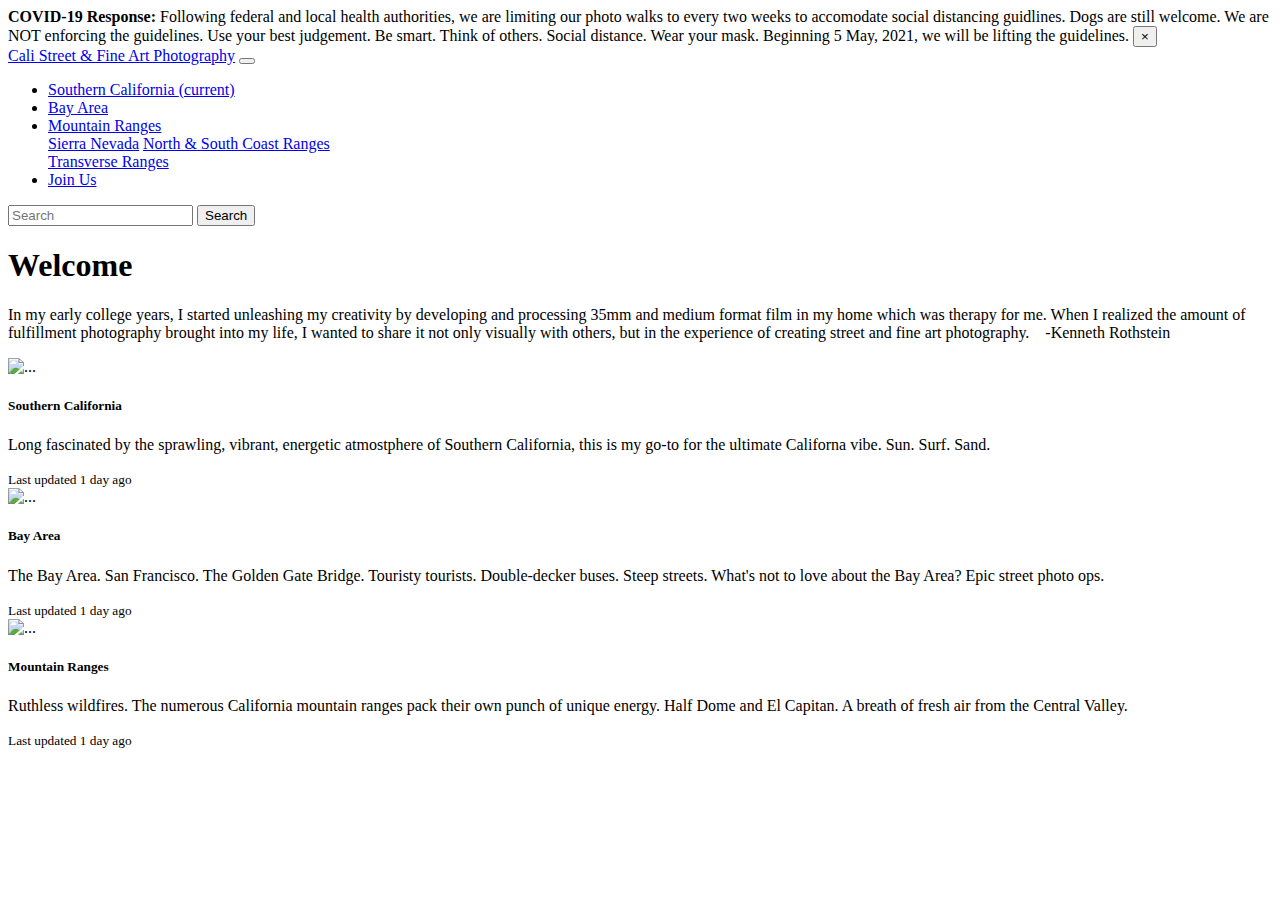
==== Rothstein_Kenneth_AJAX_Portfolio_Project.html @ 1e13109d "Beginning" ====
<!DOCTYPE html>
<html lang="en">
  <head>
    <meta charset="UTF-8" />
    <meta http-equiv="X-UA-Compatible" content="IE=edge" />
    <meta name="viewport" content="width=device-width, initial-scale=1.0" />
    <title>Cali Street & Fine Art Photography</title>
    <link
      rel="stylesheet"
      href="https://cdn.jsdelivr.net/npm/bootstrap@4.6.0/dist/css/bootstrap.min.css"
      integrity="sha384-B0vP5xmATw1+K9KRQjQERJvTumQW0nPEzvF6L/Z6nronJ3oUOFUFpCjEUQouq2+l"
      crossorigin="anonymous"
    />
    <link
      rel="stylesheet"
      type="text/css"
      href="Rothstein_Kenneth_AJAX_Portfolio_Project.css"
    />
  </head>
  <body>
    <div class="alert alert-danger alert-dismissible fade show" role="alert">
      <strong>COVID-19 Response:</strong> Following federal and local health
      authorities, we are limiting our photo walks to every two weeks to
      accomodate social distancing guidlines. Dogs are still welcome. We are NOT
      enforcing the guidelines. Use your best judgement. Be smart. Think of
      others. Social distance. Wear your mask. Beginning 5 May, 2021, we will be
      lifting the guidelines.
      <button
        type="button"
        class="close"
        data-dismiss="alert"
        aria-label="Close"
      >
        <span aria-hidden="true">&times;</span>
      </button>
    </div>
    <nav class="navbar navbar-expand-lg navbar-dark bg-dark">
      <a class="navbar-brand" href="#">Cali Street & Fine Art Photography</a>
      <button
        class="navbar-toggler"
        type="button"
        data-toggle="collapse"
        data-target="#navbarSupportedContent"
        aria-controls="navbarSupportedContent"
        aria-expanded="false"
        aria-label="Toggle navigation"
      >
        <span class="navbar-toggler-icon"></span>
      </button>
      <div class="collapse navbar-collapse" id="navbarSupportedContent">
        <ul class="navbar-nav mr-auto">
          <li class="nav-item active">
            <a class="nav-link text-light" href="#"
              >Southern California <span class="sr-only">(current)</span></a
            >
          </li>
          <li class="nav-item active">
            <a class="nav-link text-light" href="#">Bay Area</a>
          </li>
          <li class="nav-item active dropdown">
            <a
              class="nav-link text-light dropdown-toggle"
              href="#"
              id="navbarDropdown"
              role="button"
              data-toggle="dropdown"
              aria-haspopup="true"
              aria-expanded="false"
            >
              Mountain Ranges
            </a>
            <div class="dropdown-menu" aria-labelledby="navbarDropdown">
              <a class="dropdown-item text-info" href="#">Sierra Nevada</a>
              <a class="dropdown-item text-info" href="#"
                >North & South Coast Ranges</a
              >
              <div class="dropdown-divider"></div>
              <a class="dropdown-item text-info" href="#">Transverse Ranges</a>
            </div>
          </li>
          <li class="nav-item">
            <a
              class="nav-link text-info active"
              href="#"
              tabindex="-1"
              aria-disabled="true"
              >Join Us</a
            >
          </li>
        </ul>
        <form class="form-inline my-2 my-lg-0">
          <input
            class="form-control mr-sm-2"
            type="search"
            placeholder="Search"
            aria-label="Search"
          />
          <button class="btn btn-outline-info my-2 my-sm-0" type="submit">
            Search
          </button>
        </form>
      </div>
    </nav>
    <div
      class="jumbotron jumbotron-fluid text-white"
      style="
        background: url(Jumbotron_Footer_Image.jpg) no-repeat center center
          fixed;
        -webkit-background-size: cover;
        -moz-background-size: cover;
        -o-background-size: cover;
        background-size: cover;
      "
    >
      <div class="container">
        <h1 class="display-4">Welcome</h1>
        <p class="text-center">
          In my early college years, I started unleashing my creativity by
          developing and processing 35mm and medium format film in my home which
          was therapy for me. When I realized the amount of fulfillment
          photography brought into my life, I wanted to share it not only
          visually with others, but in the experience of creating street and
          fine art photography.&emsp;-Kenneth Rothstein
        </p>
      </div>
    </div>
    <div class="card-deck">
      <div class="card">
        <img src="Carousel_1.jpg" class="card-img-top" alt="..." />
        <div class="card-body">
          <h5 class="card-title">Southern California</h5>
          <p class="card-text">
            Long fascinated by the sprawling, vibrant, energetic atmostphere of
            Southern California, this is my go-to for the ultimate Californa
            vibe. Sun. Surf. Sand.
          </p>
        </div>
        <div class="card-footer">
          <small class="text-muted">Last updated 1 day ago</small>
        </div>
      </div>
      <div class="card">
        <img src="Carousel_2.jpg" class="card-img-top" alt="..." />
        <div class="card-body">
          <h5 class="card-title">Bay Area</h5>
          <p class="card-text">
            The Bay Area. San Francisco. The Golden Gate Bridge. Touristy
            tourists. Double-decker buses. Steep streets. What's not to love
            about the Bay Area? Epic street photo ops.
          </p>
        </div>
        <div class="card-footer">
          <small class="text-muted">Last updated 1 day ago</small>
        </div>
      </div>
      <div class="card">
        <img src="Carousel_3.jpg" class="card-img-top" alt="..." />
        <div class="card-body">
          <h5 class="card-title">Mountain Ranges</h5>
          <p class="card-text">
            Ruthless wildfires. The numerous California mountain ranges pack
            their own punch of unique energy. Half Dome and El Capitan. A breath
            of fresh air from the Central Valley.
          </p>
        </div>
        <div class="card-footer">
          <small class="text-muted">Last updated 1 day ago</small>
        </div>
      </div>
    </div>
  </body>
</html>
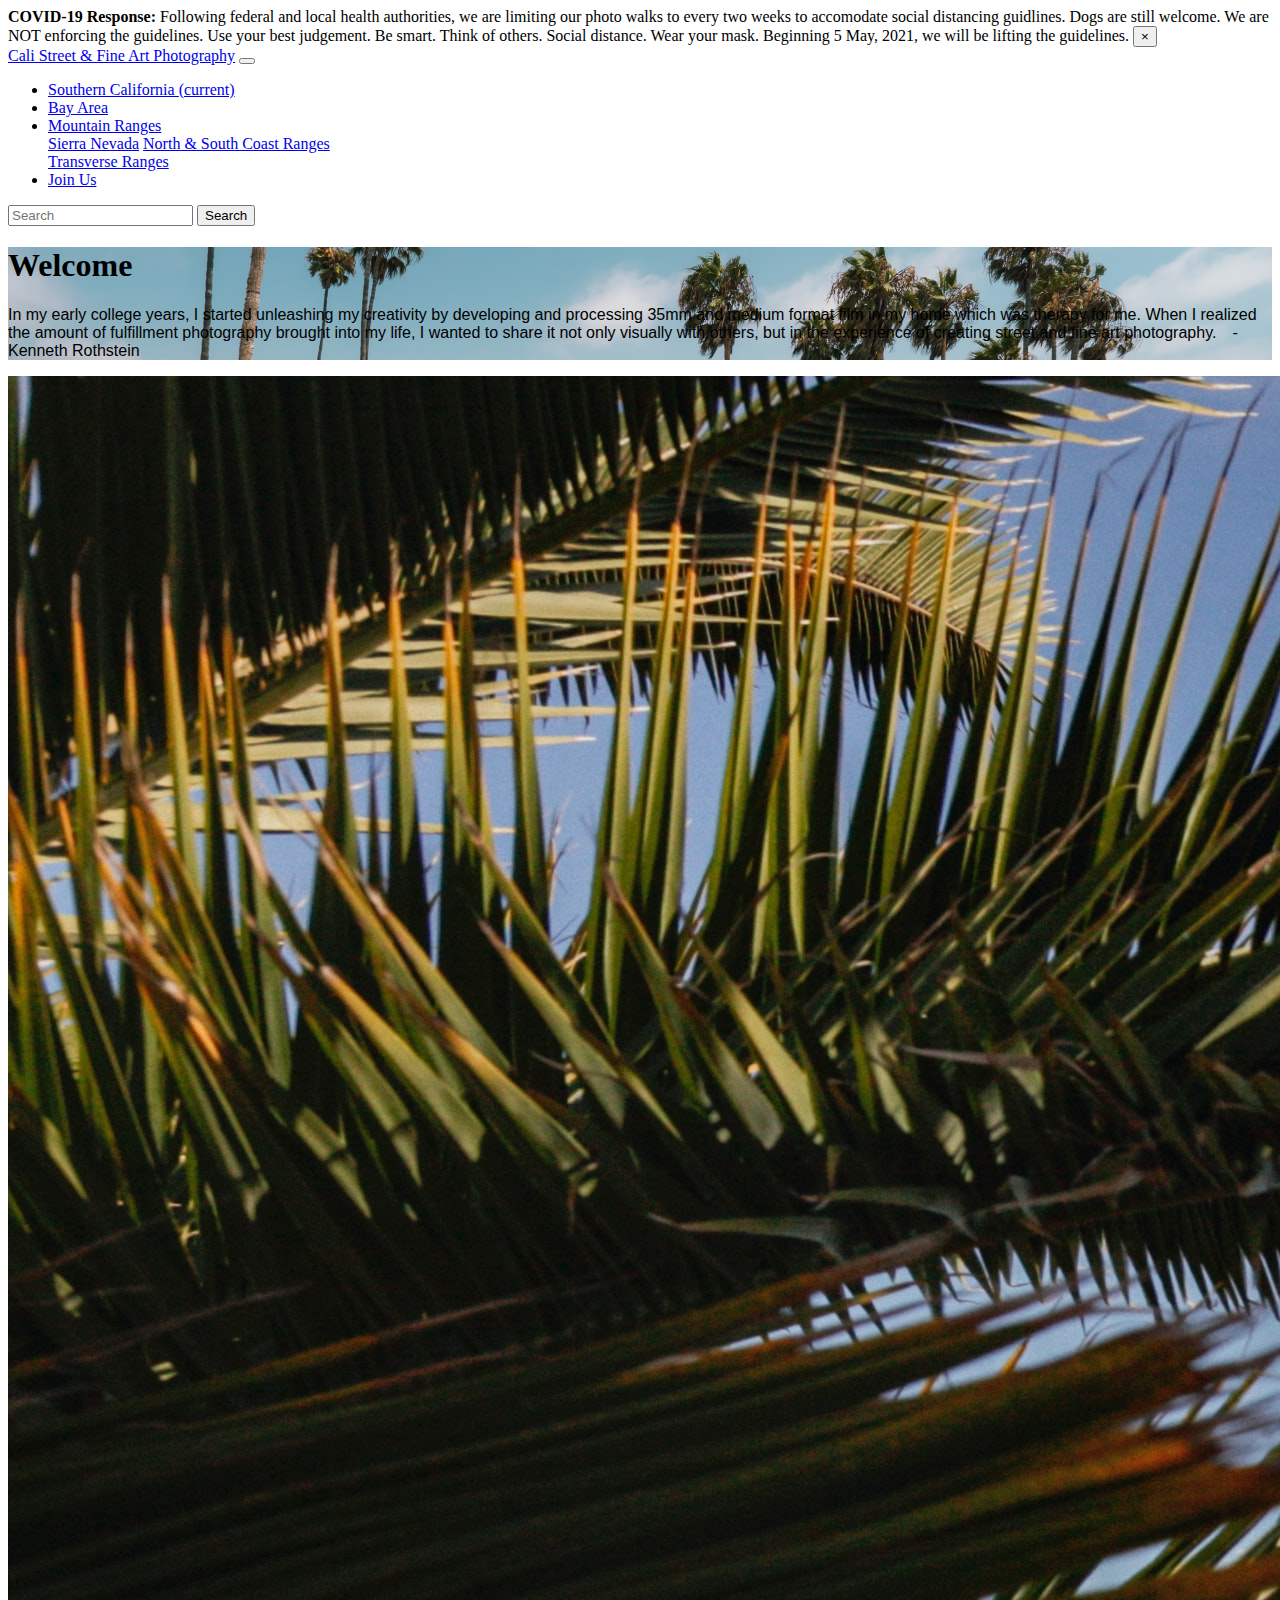
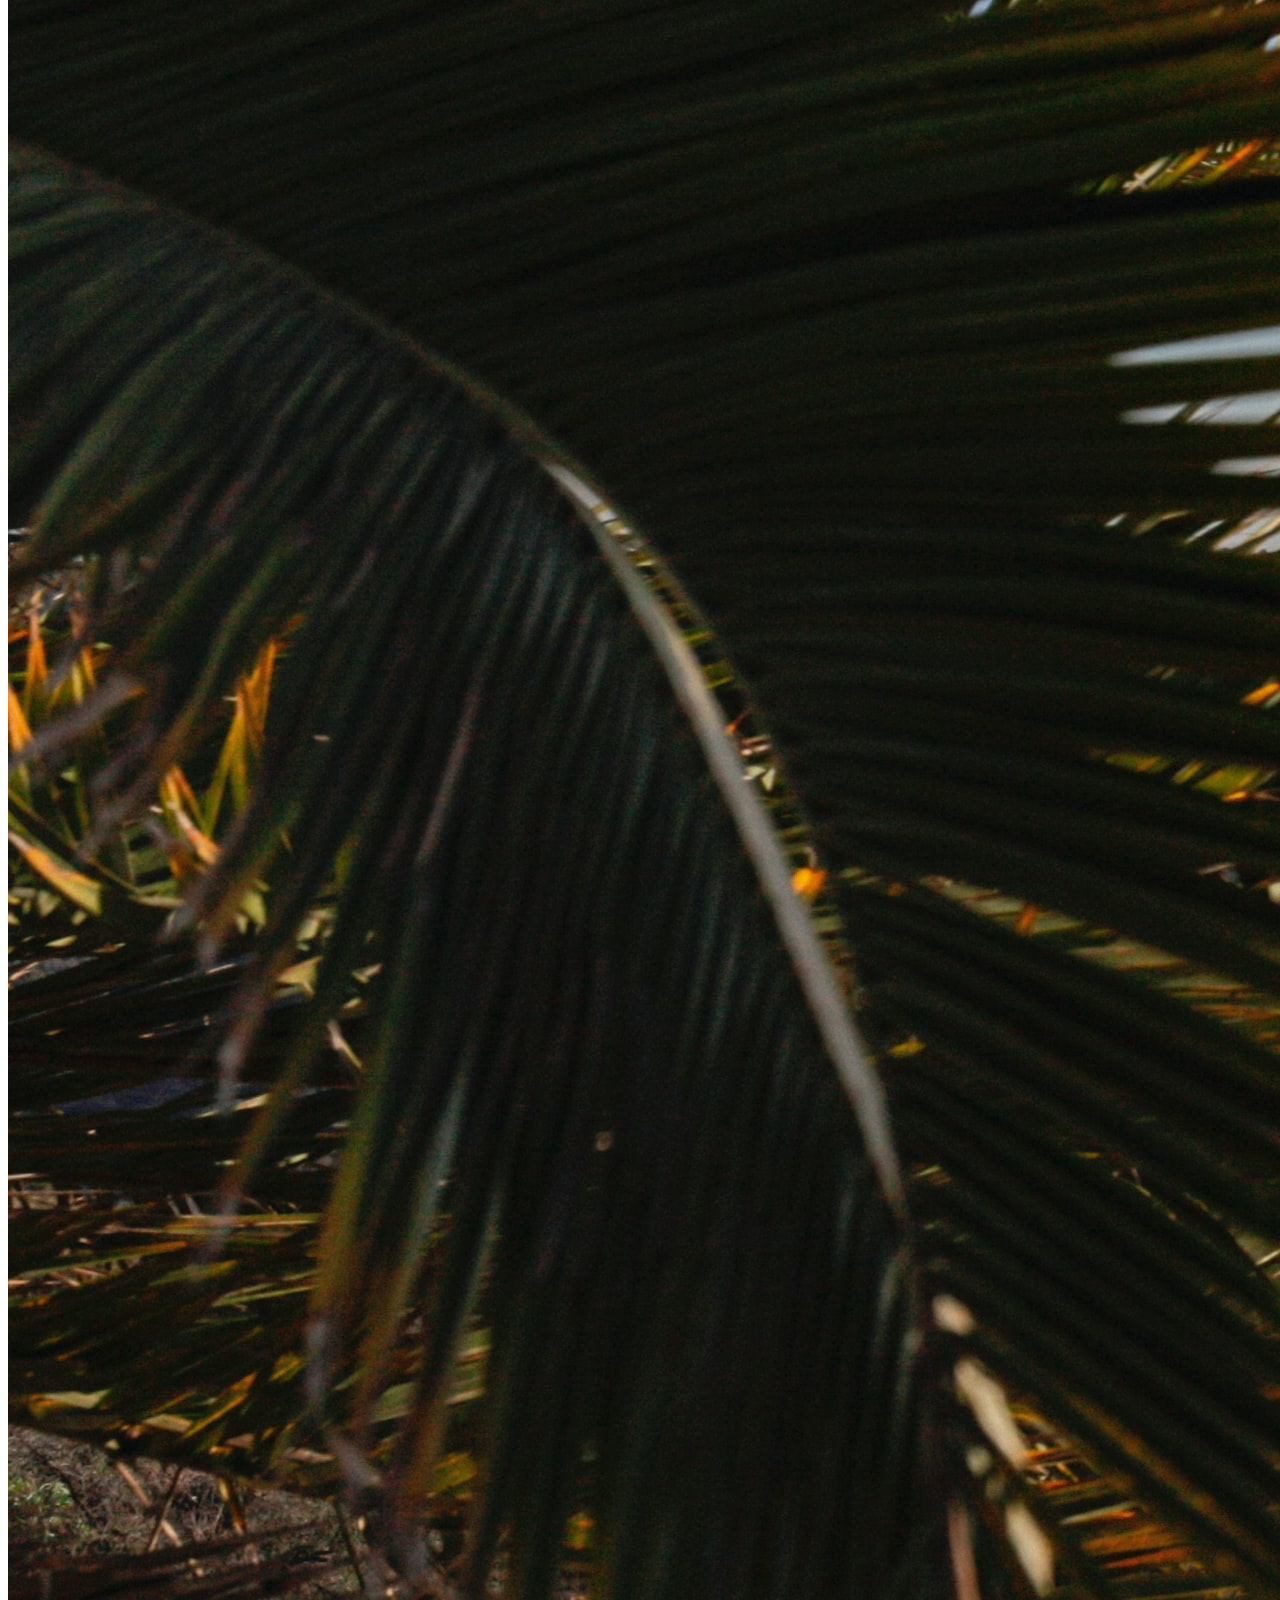
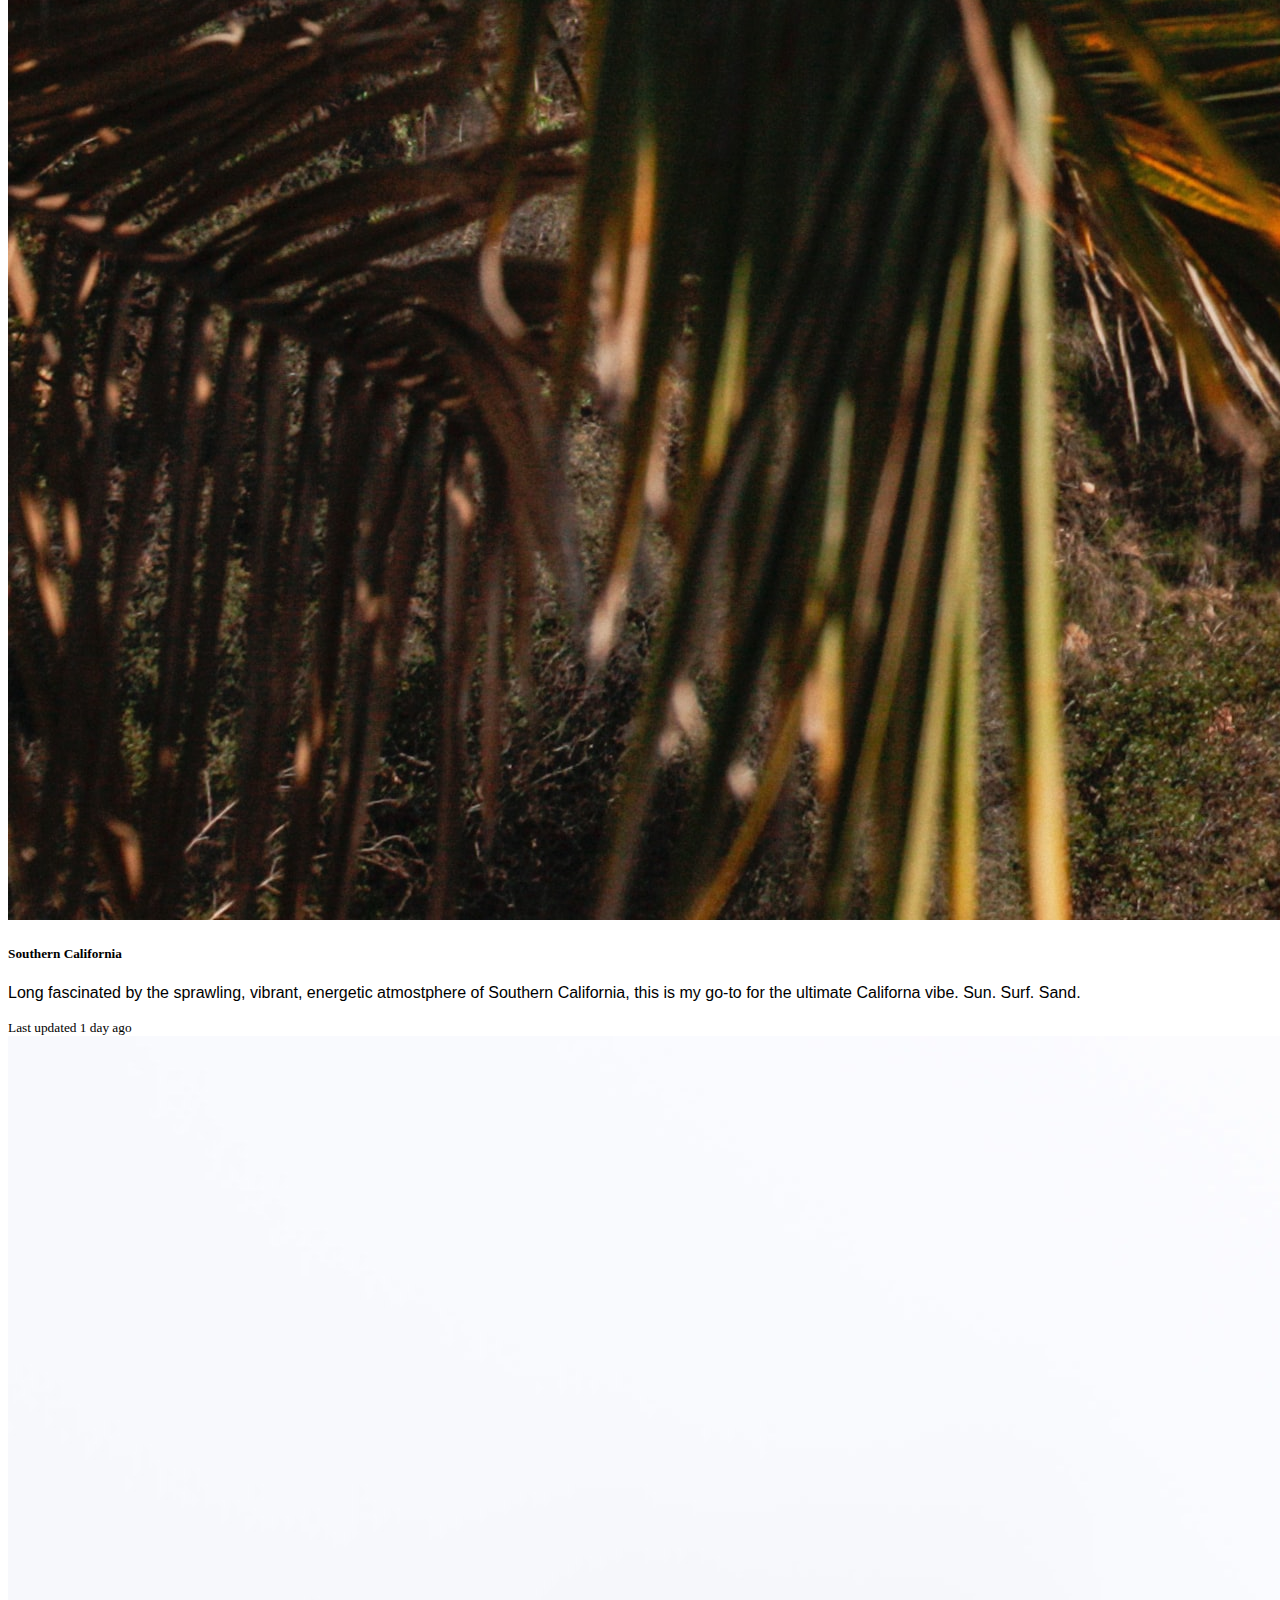
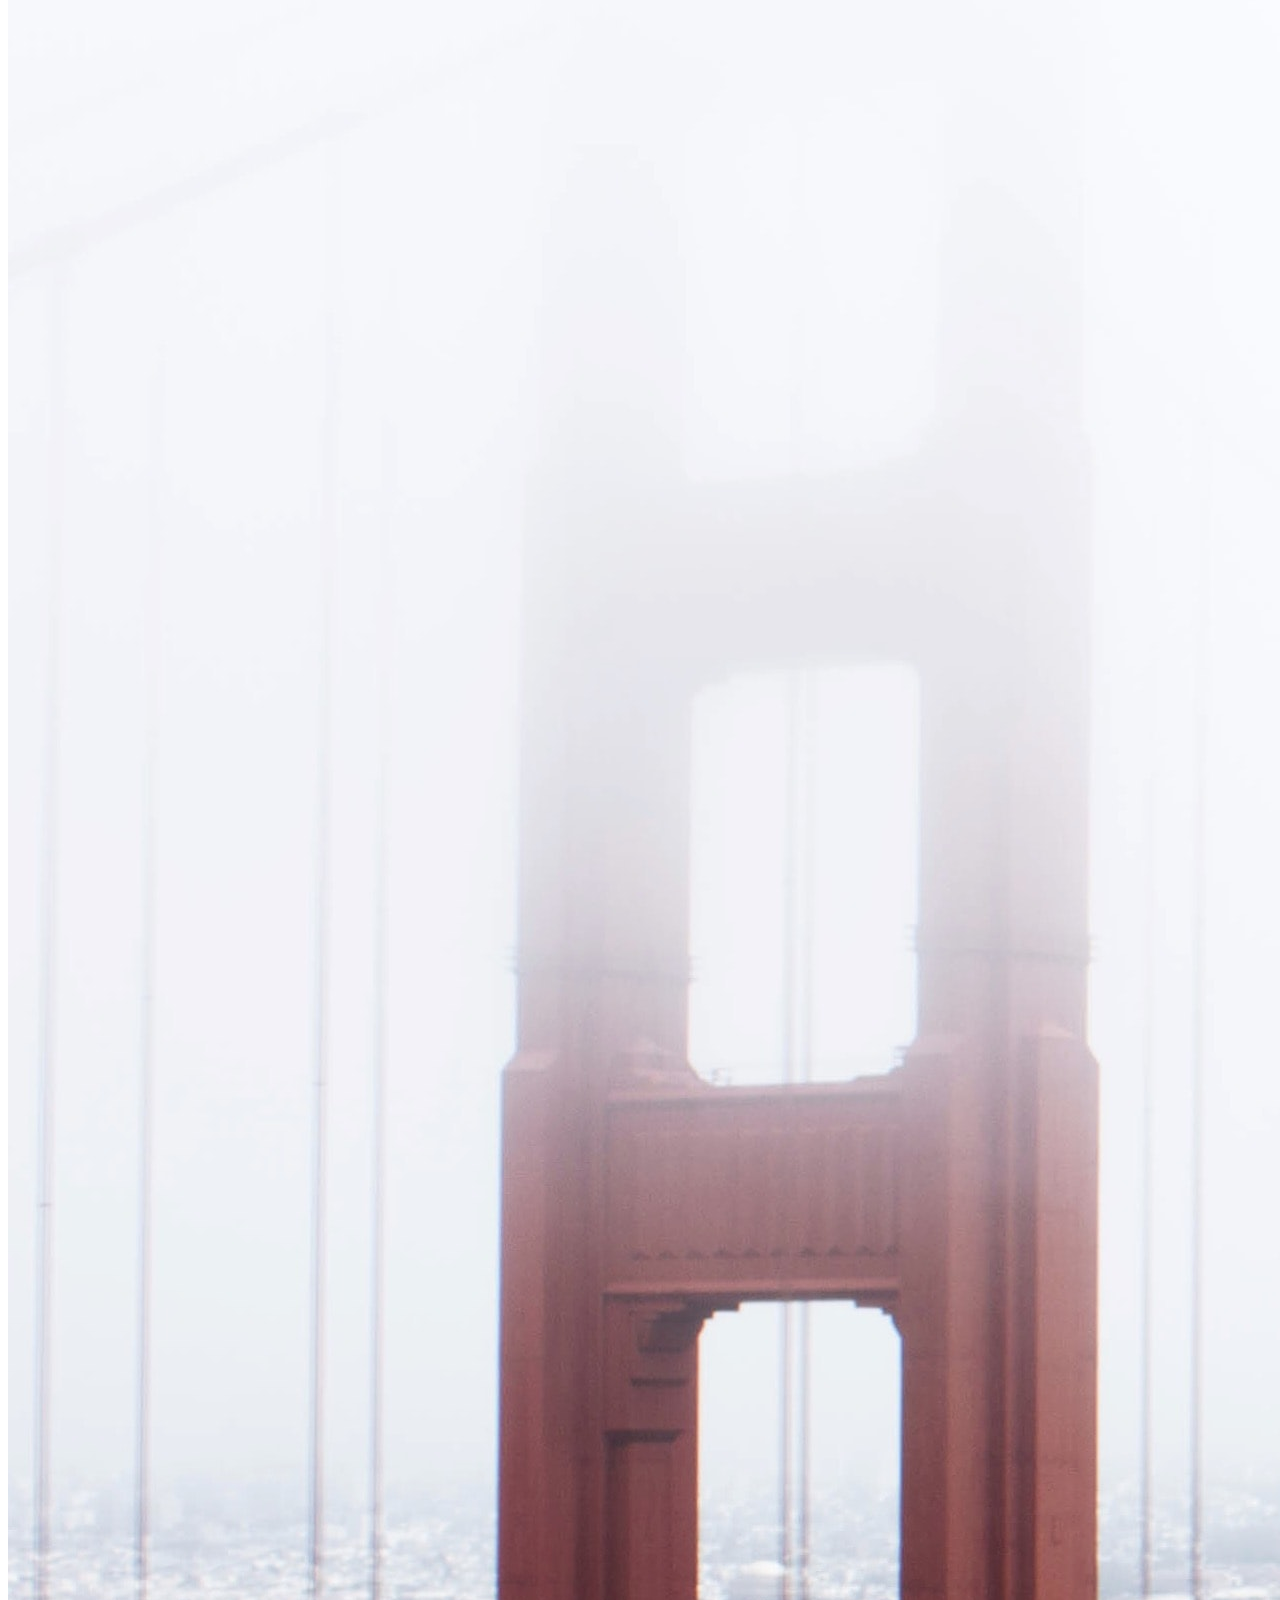
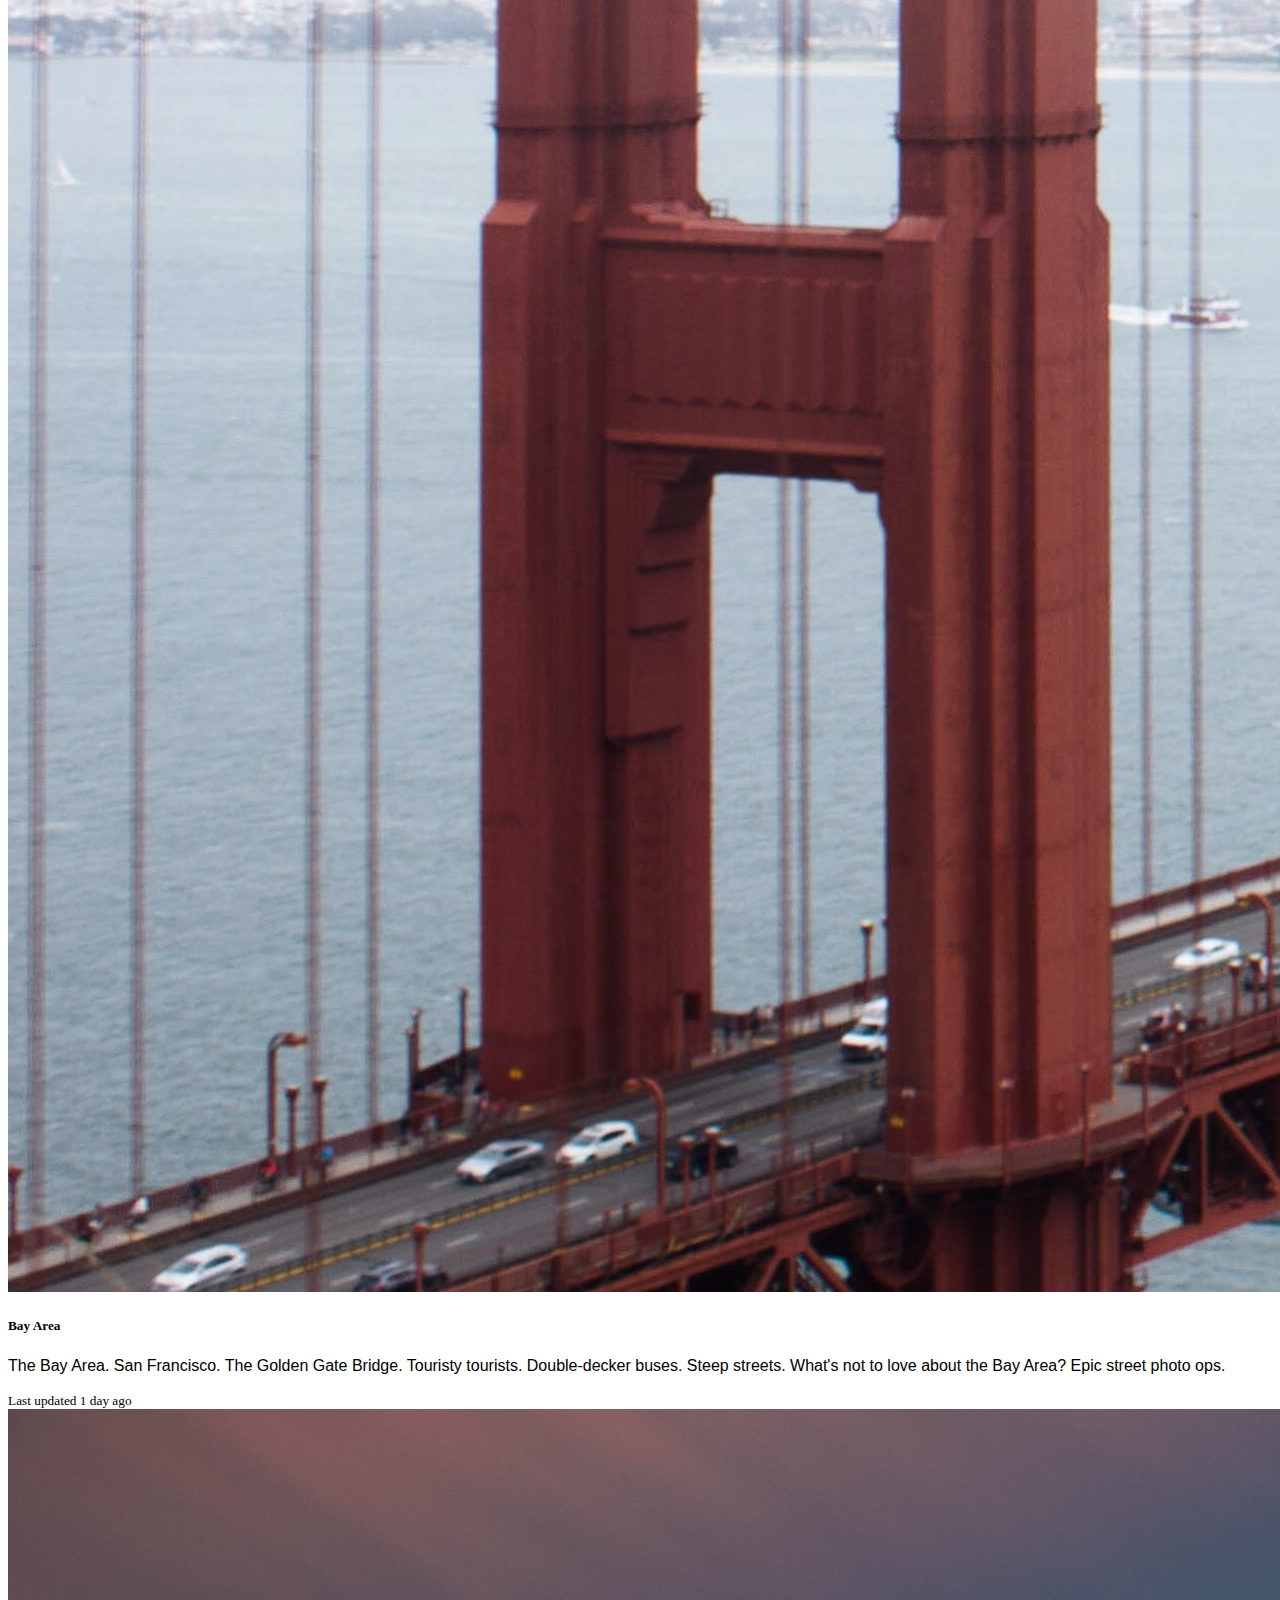
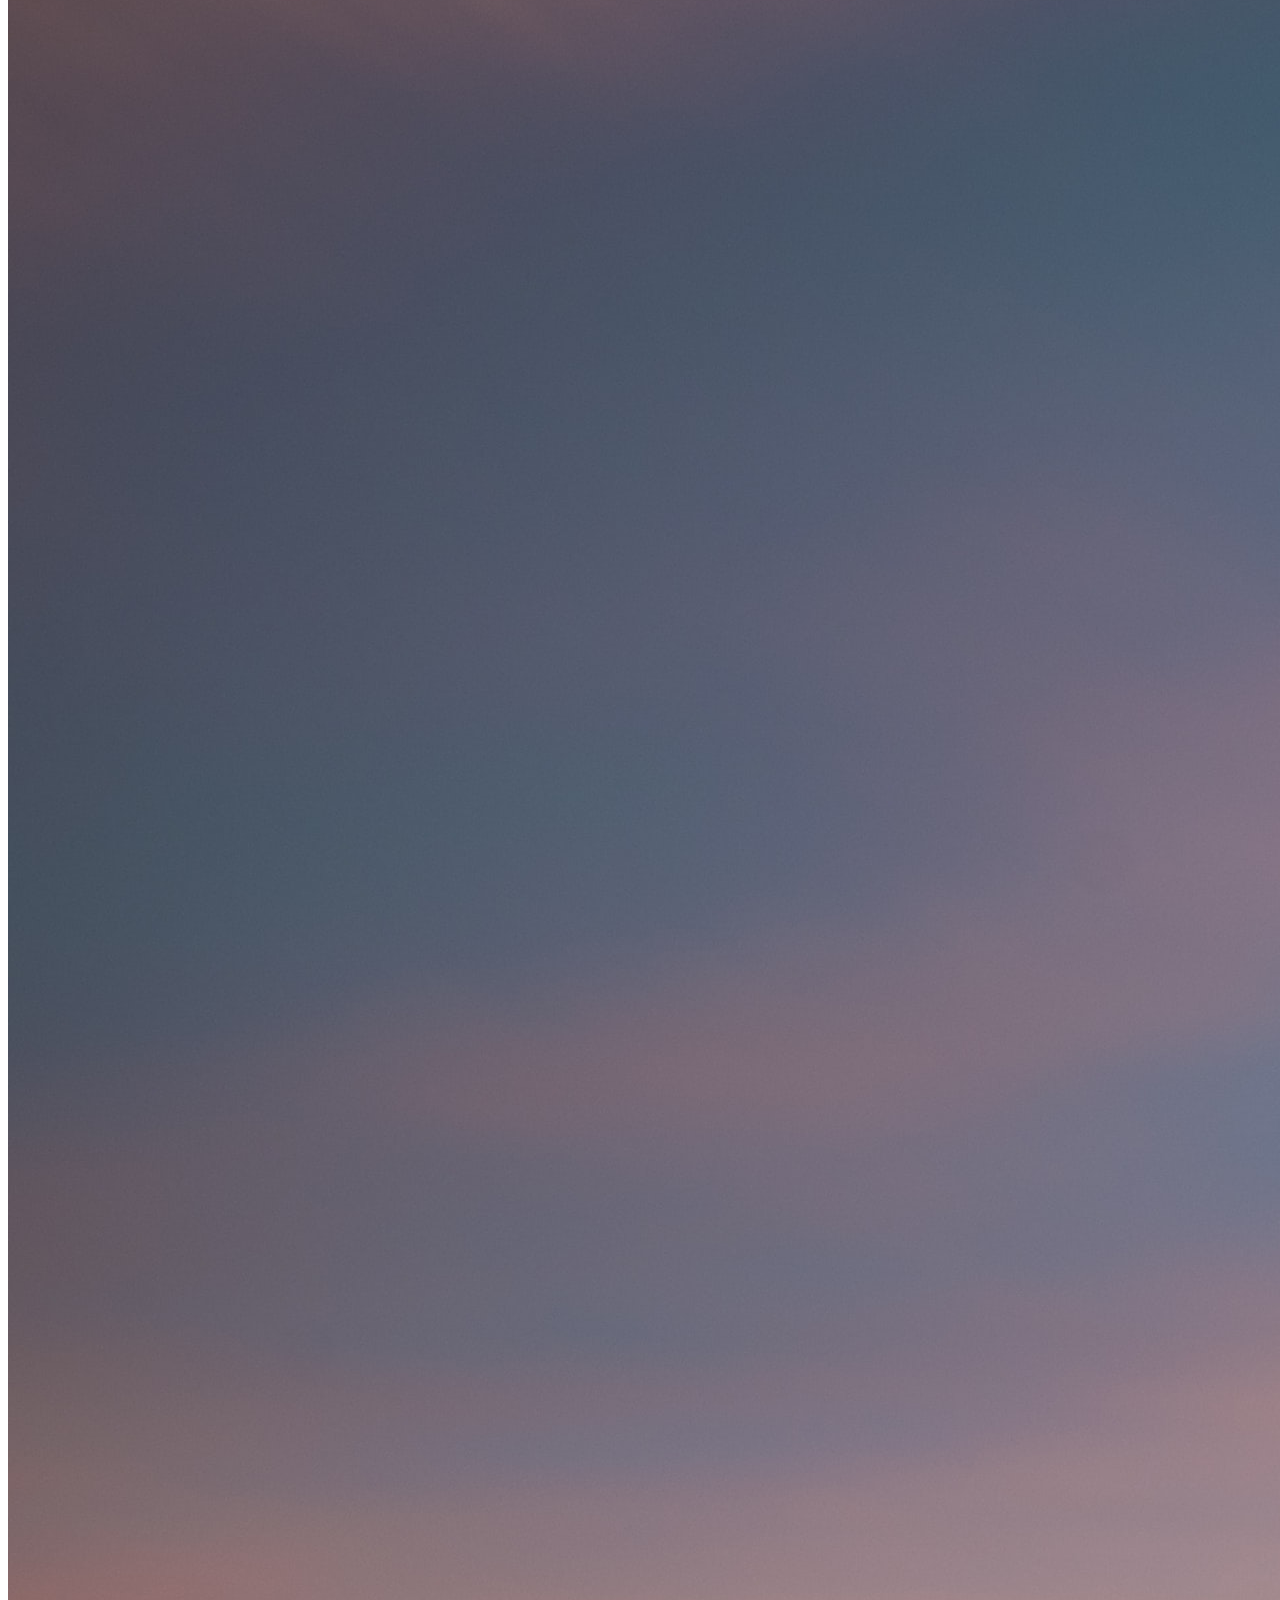
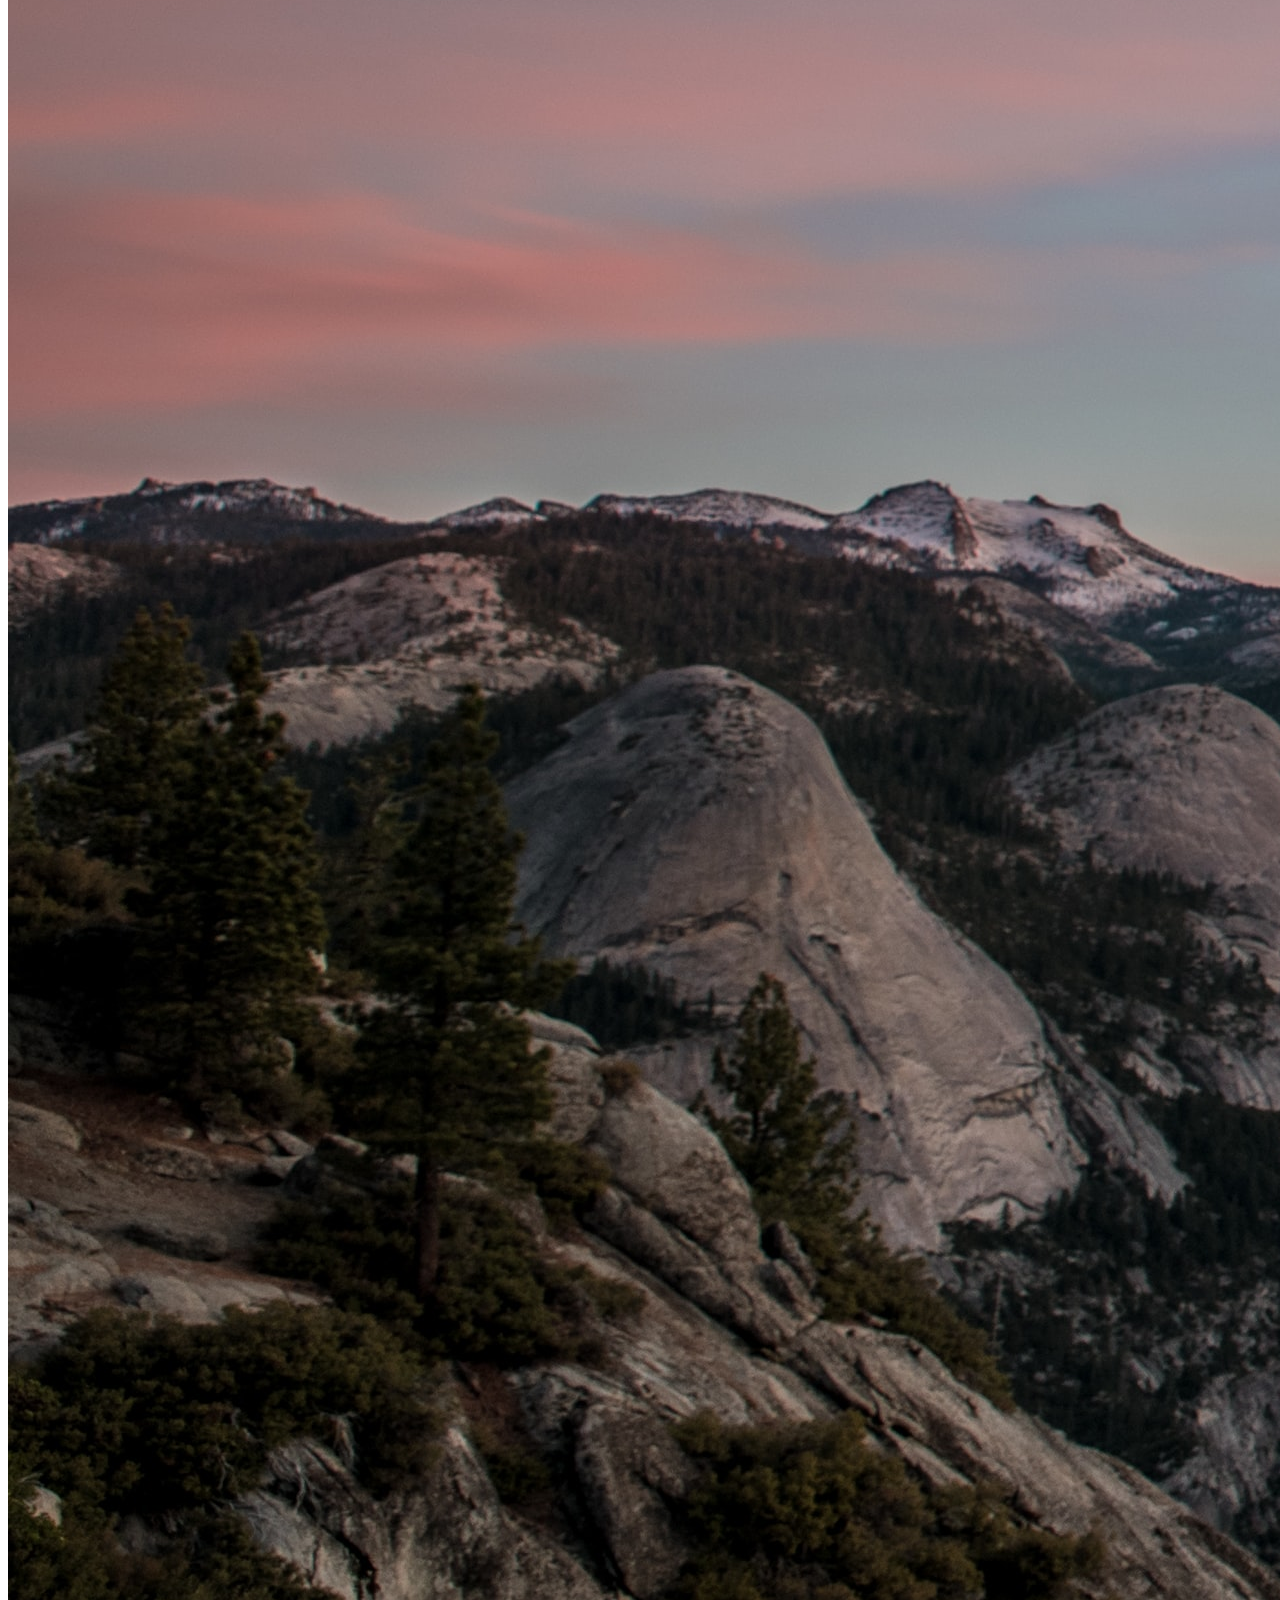
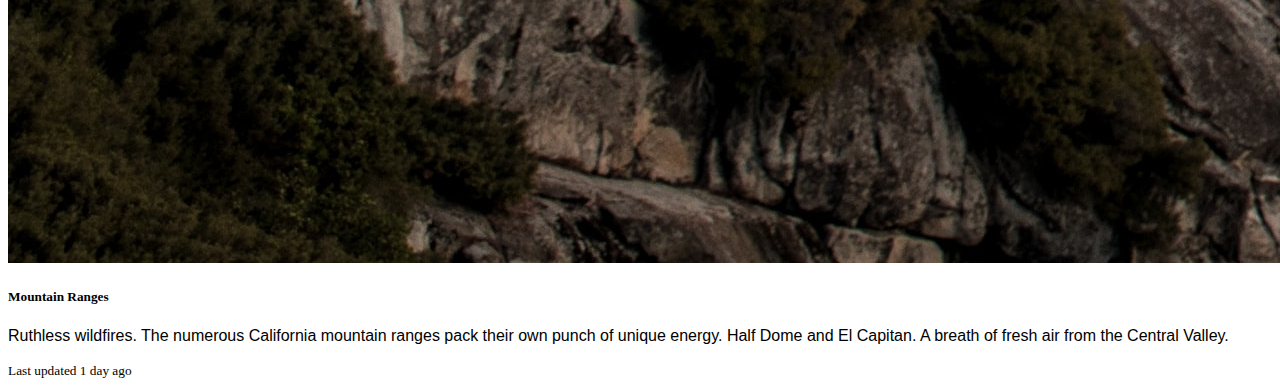
==== commit 91c80b22: "Added id tag in SoCal Card for JS weather API" ====
--- a/Rothstein_Kenneth_AJAX_Portfolio_Project.html
+++ b/Rothstein_Kenneth_AJAX_Portfolio_Project.html
@@ -134,6 +134,10 @@
             Southern California, this is my go-to for the ultimate Californa
             vibe. Sun. Surf. Sand.
           </p>
+          <p id="LAstuff"></p>
+          <!-- insert weather api here  -->
+          <script src="https://ajax.googleapis.com/ajax/libs/jquery/3.6.0/jquery.min.js"></script>
+          <script src="Rothstein_Kenneth_AJAX_Portfolio_Project.js"></script>
         </div>
         <div class="card-footer">
           <small class="text-muted">Last updated 1 day ago</small>
@@ -148,6 +152,7 @@
             tourists. Double-decker buses. Steep streets. What's not to love
             about the Bay Area? Epic street photo ops.
           </p>
+          <!-- insert weather api here  -->
         </div>
         <div class="card-footer">
           <small class="text-muted">Last updated 1 day ago</small>
@@ -162,6 +167,7 @@
             their own punch of unique energy. Half Dome and El Capitan. A breath
             of fresh air from the Central Valley.
           </p>
+          <!-- insert weather api here -->
         </div>
         <div class="card-footer">
           <small class="text-muted">Last updated 1 day ago</small>
--- a/Rothstein_Kenneth_AJAX_Portfolio_Project.css
+++ b/Rothstein_Kenneth_AJAX_Portfolio_Project.css
@@ -0,0 +1,3 @@
+p {
+  font-family: "roboto regular", arial, verdana, sans-serif;
+}
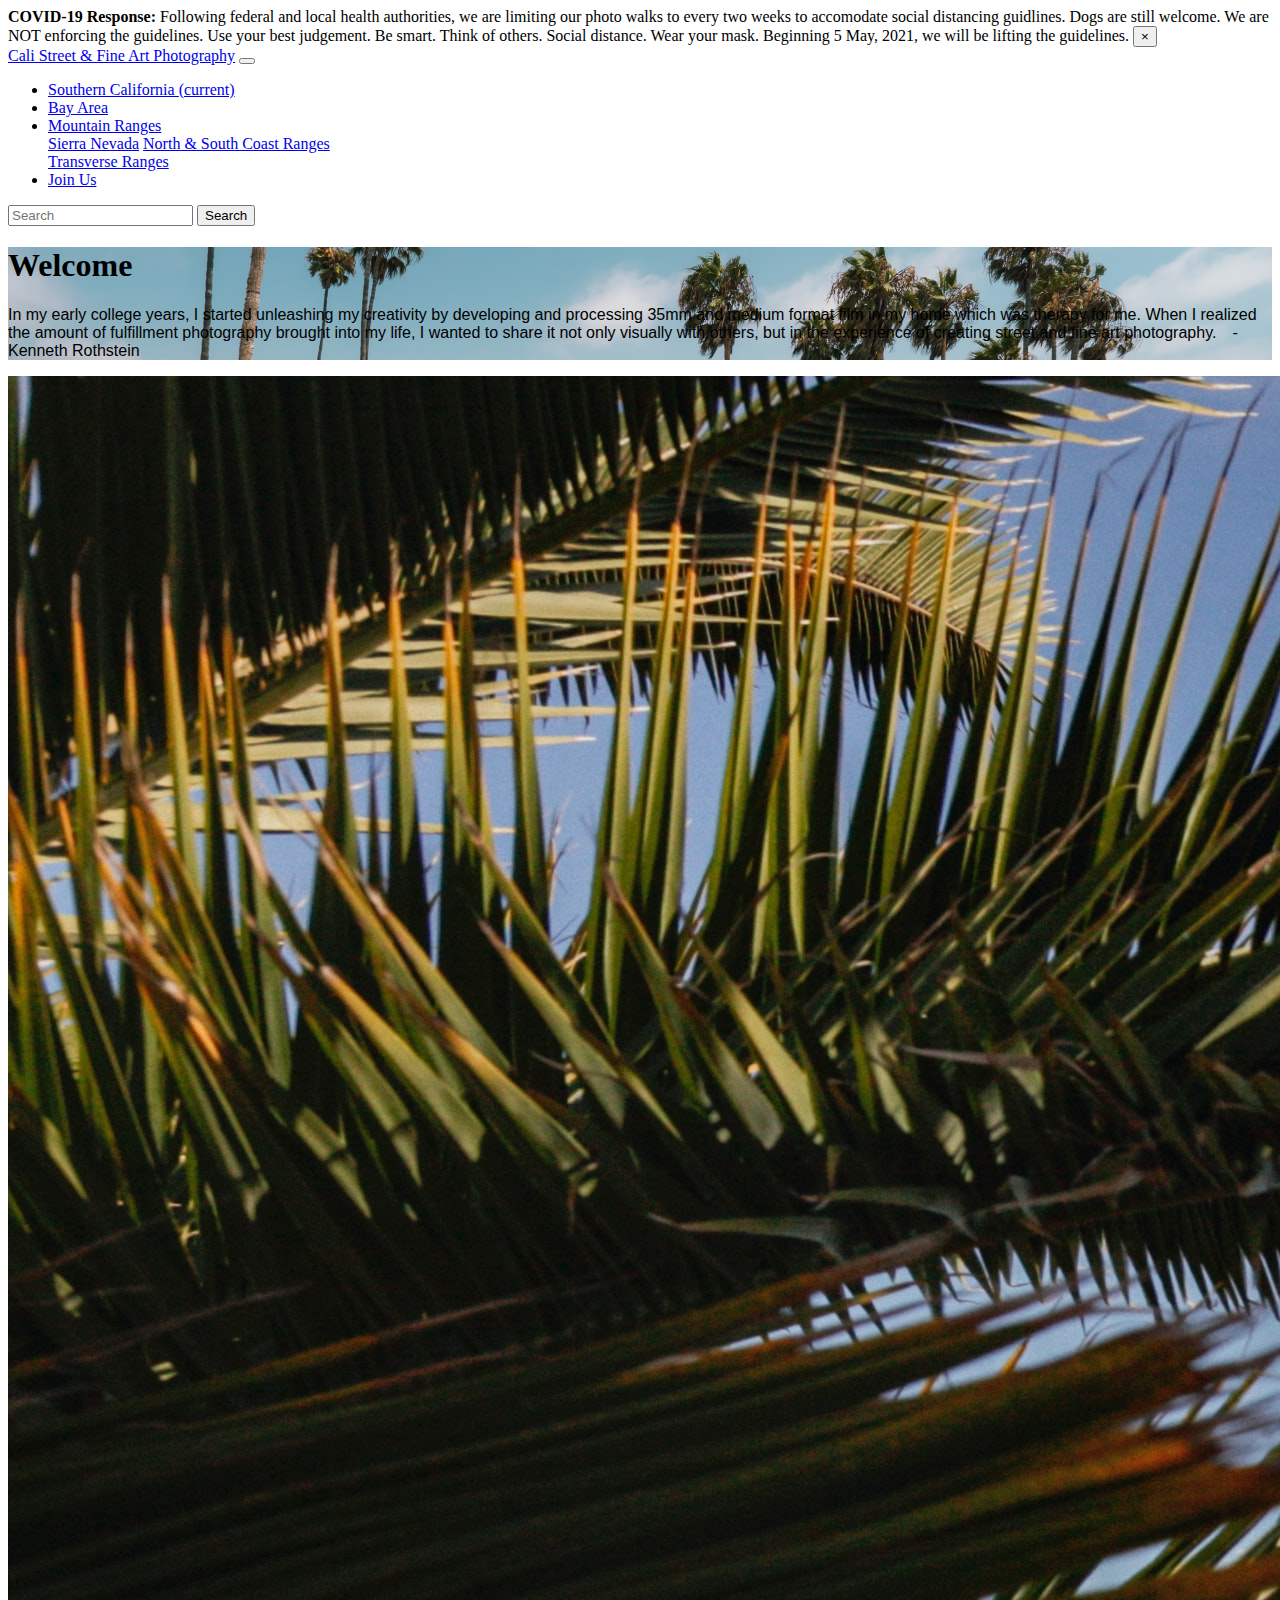
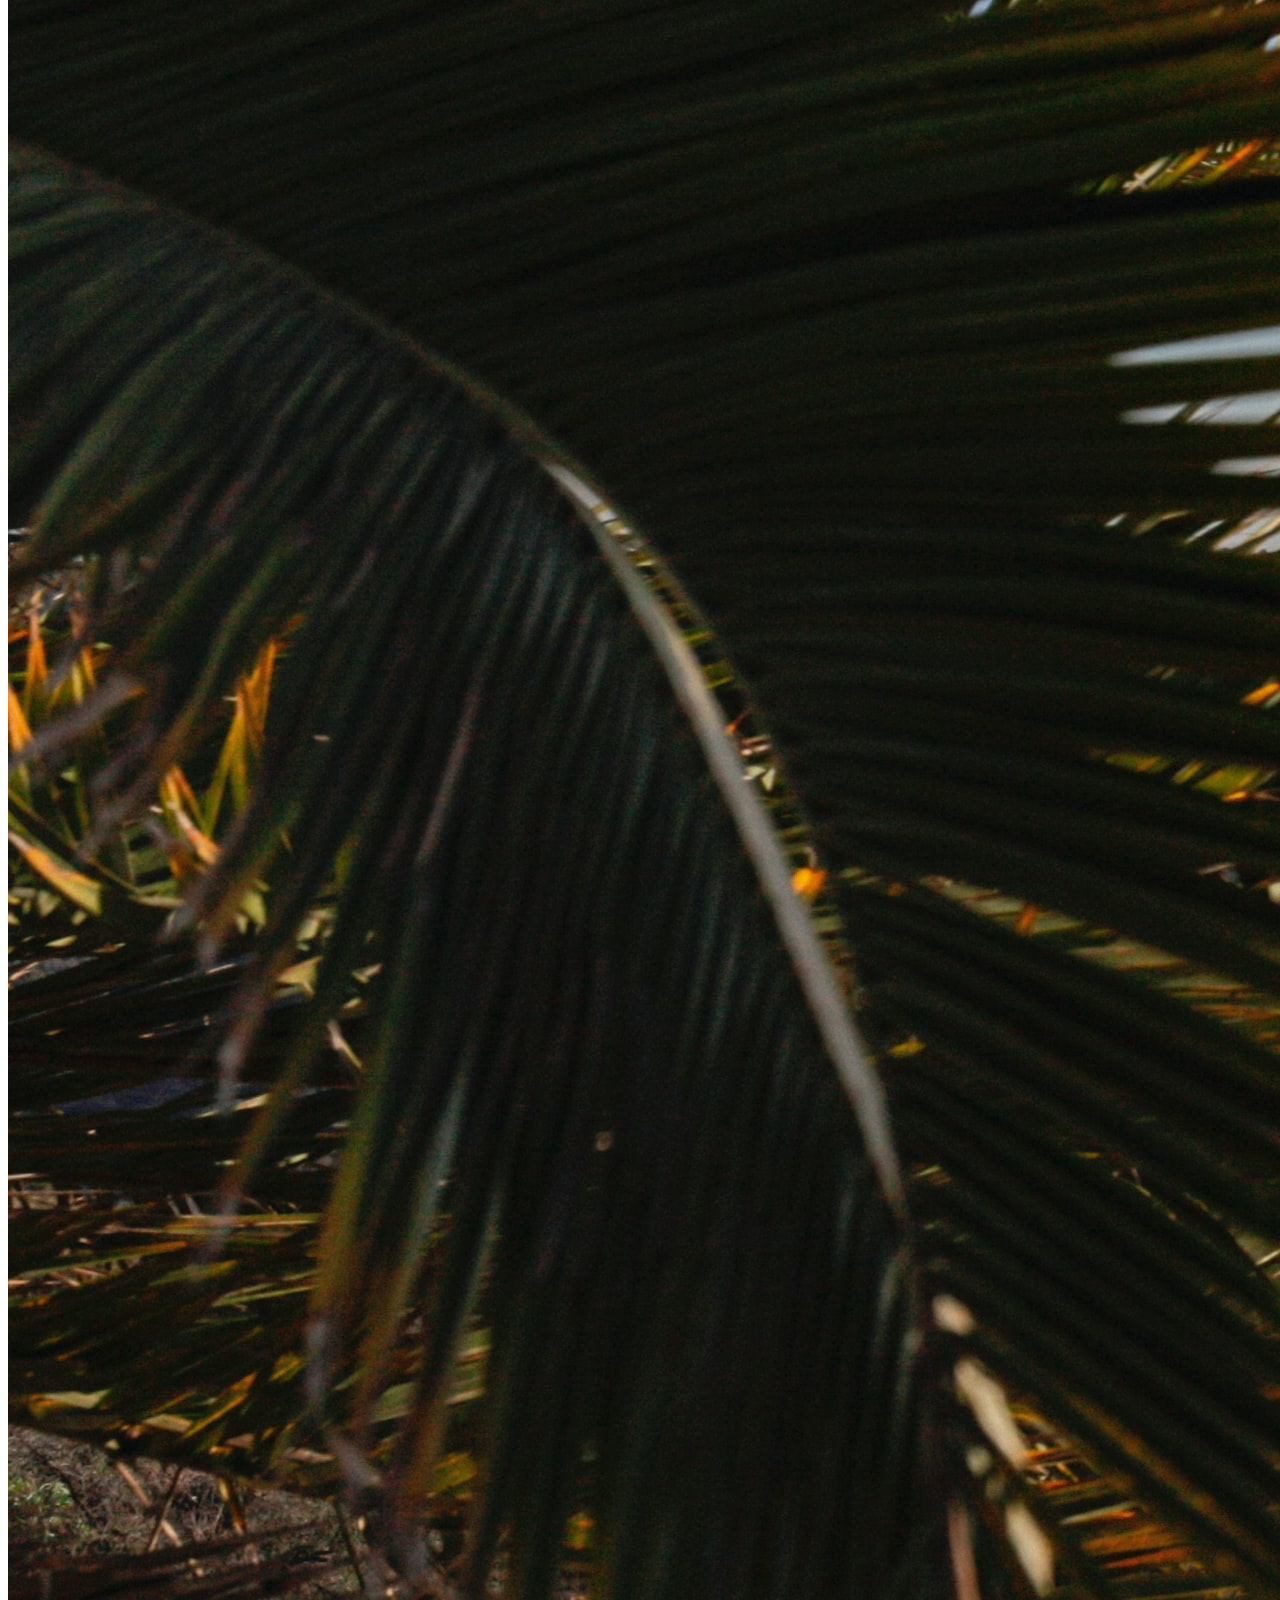
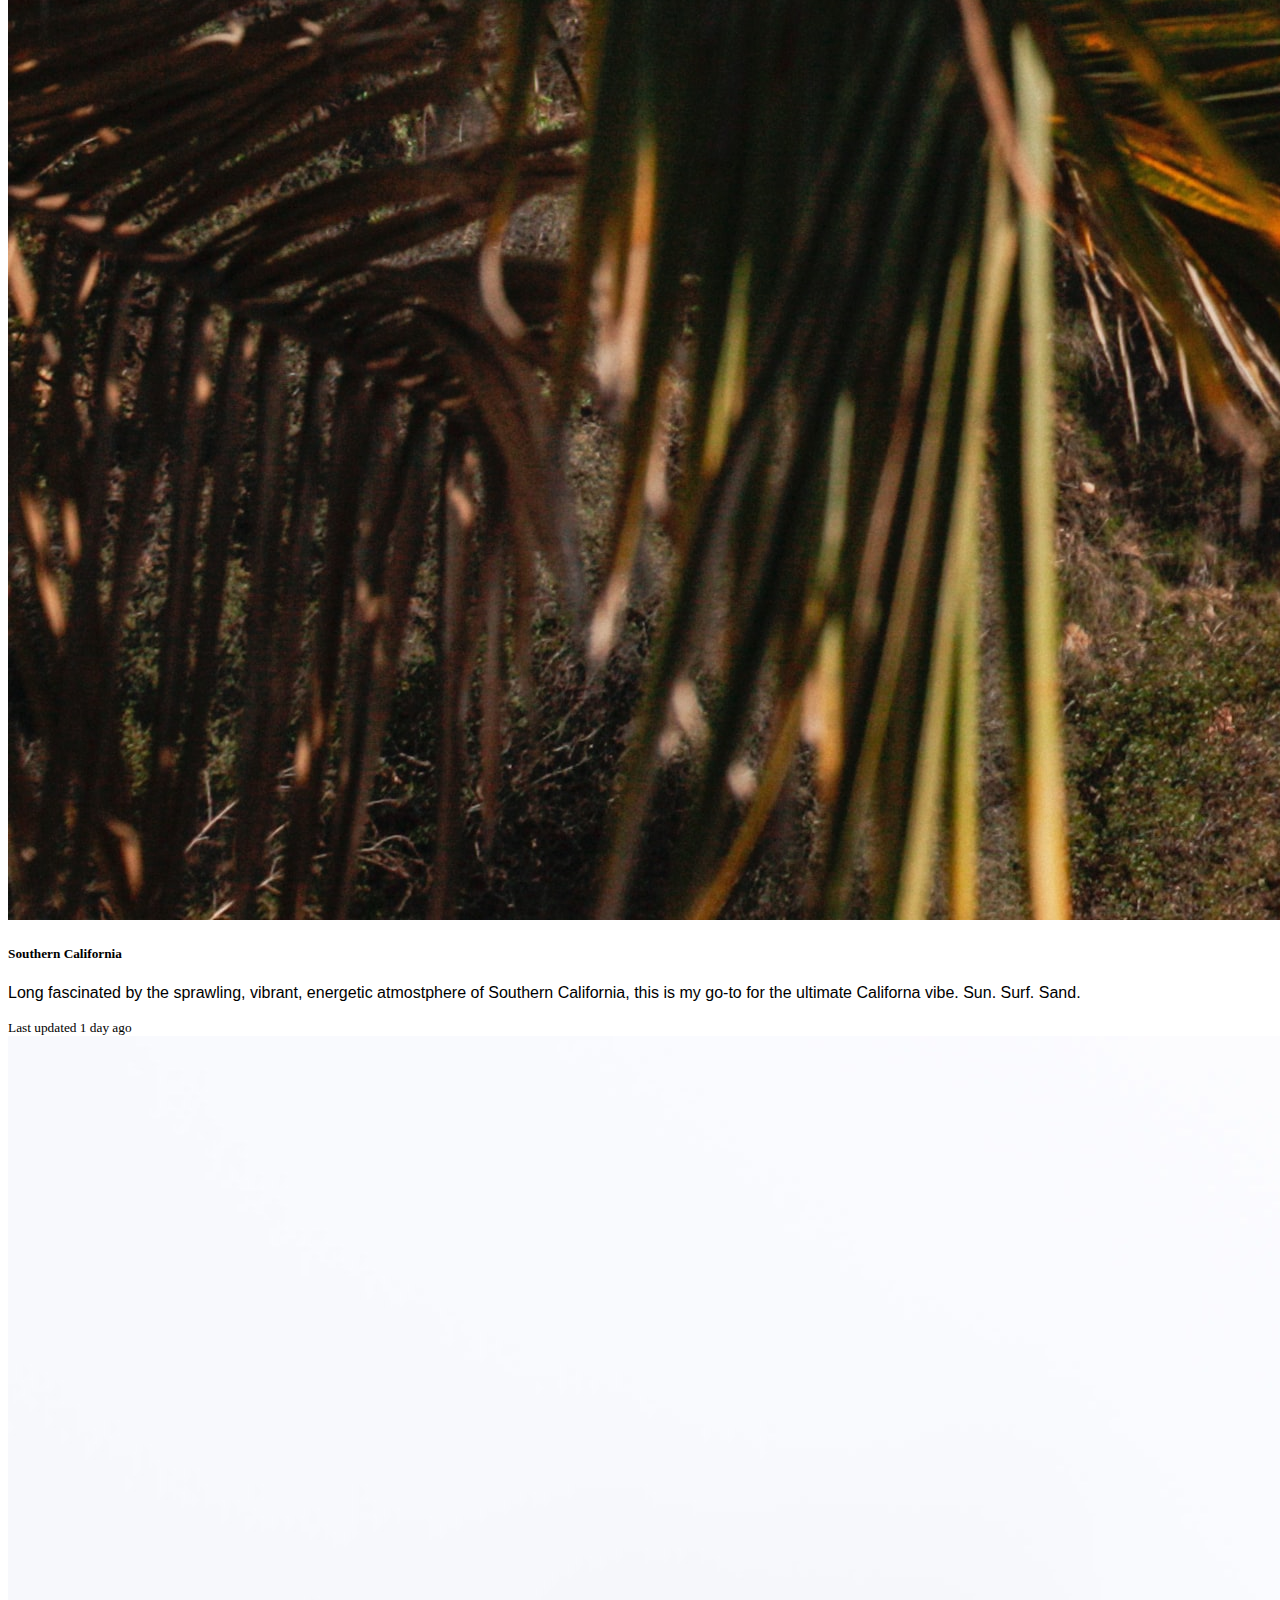
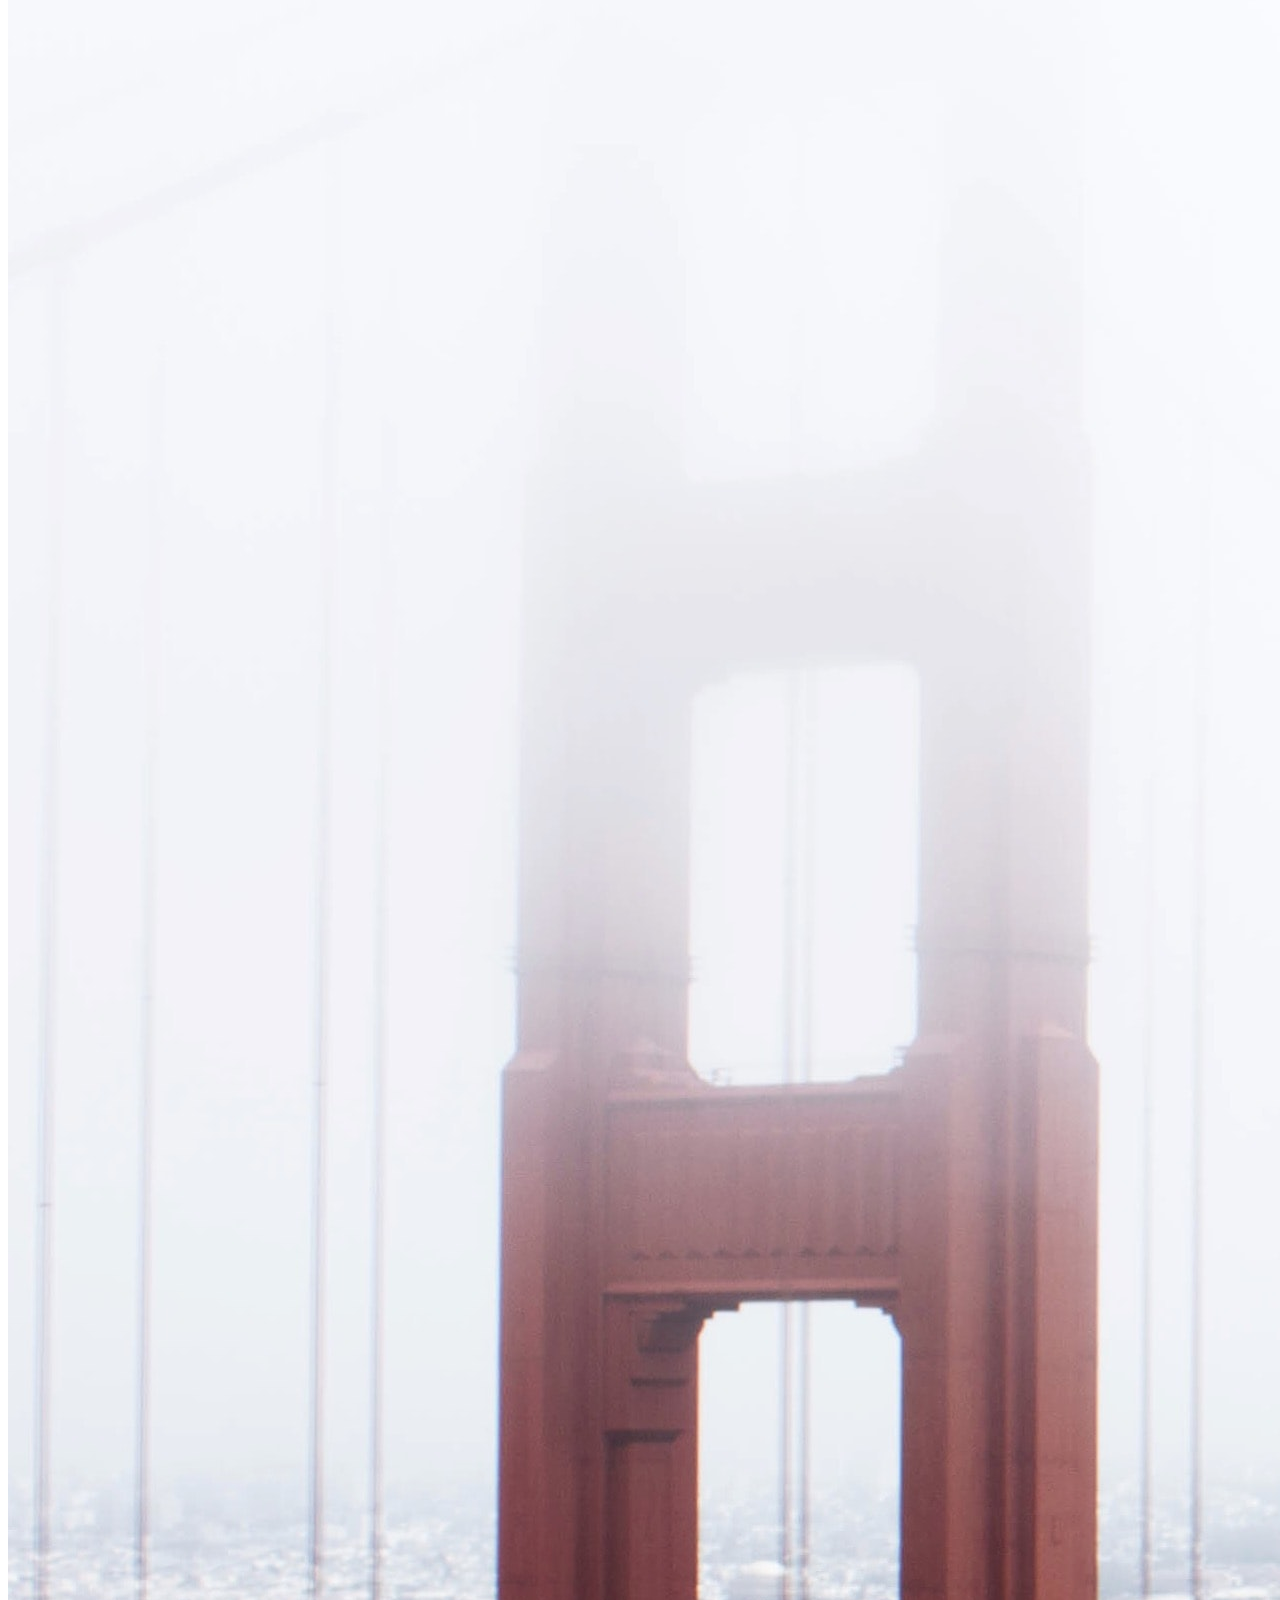
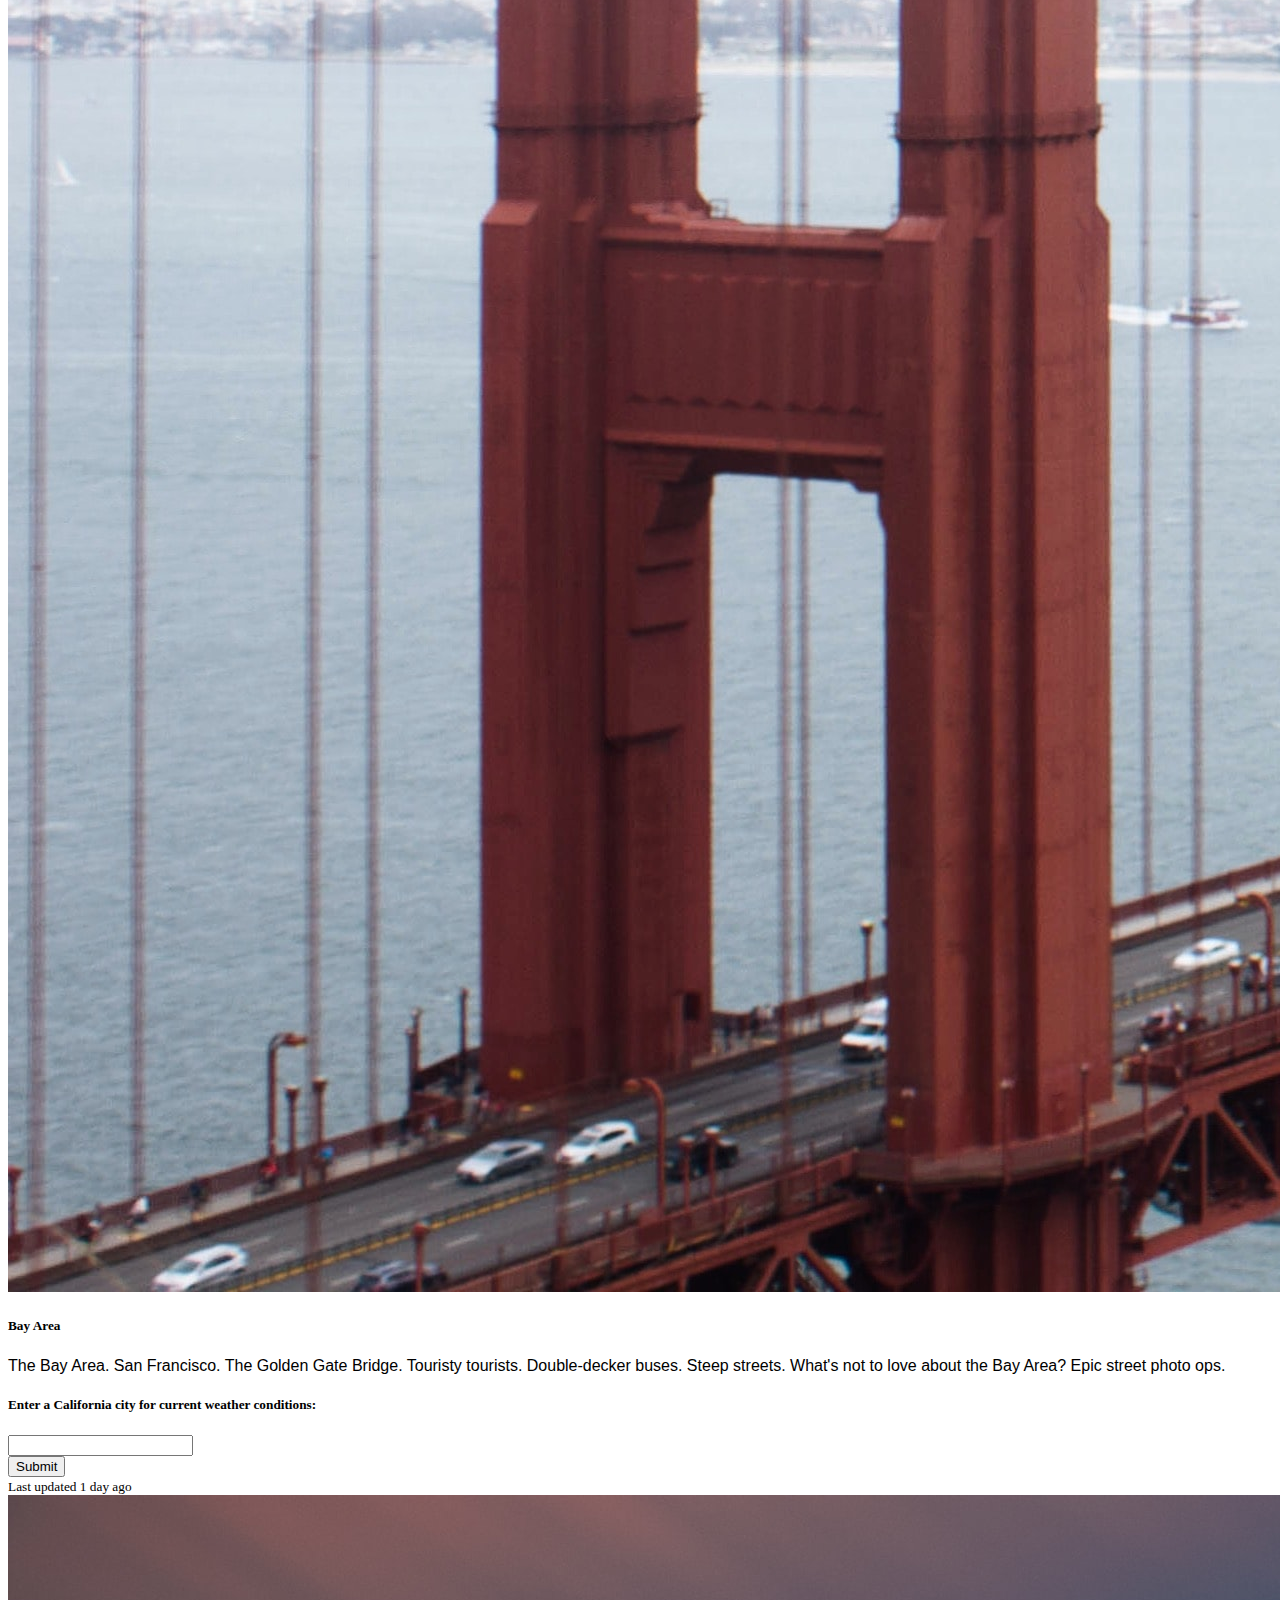
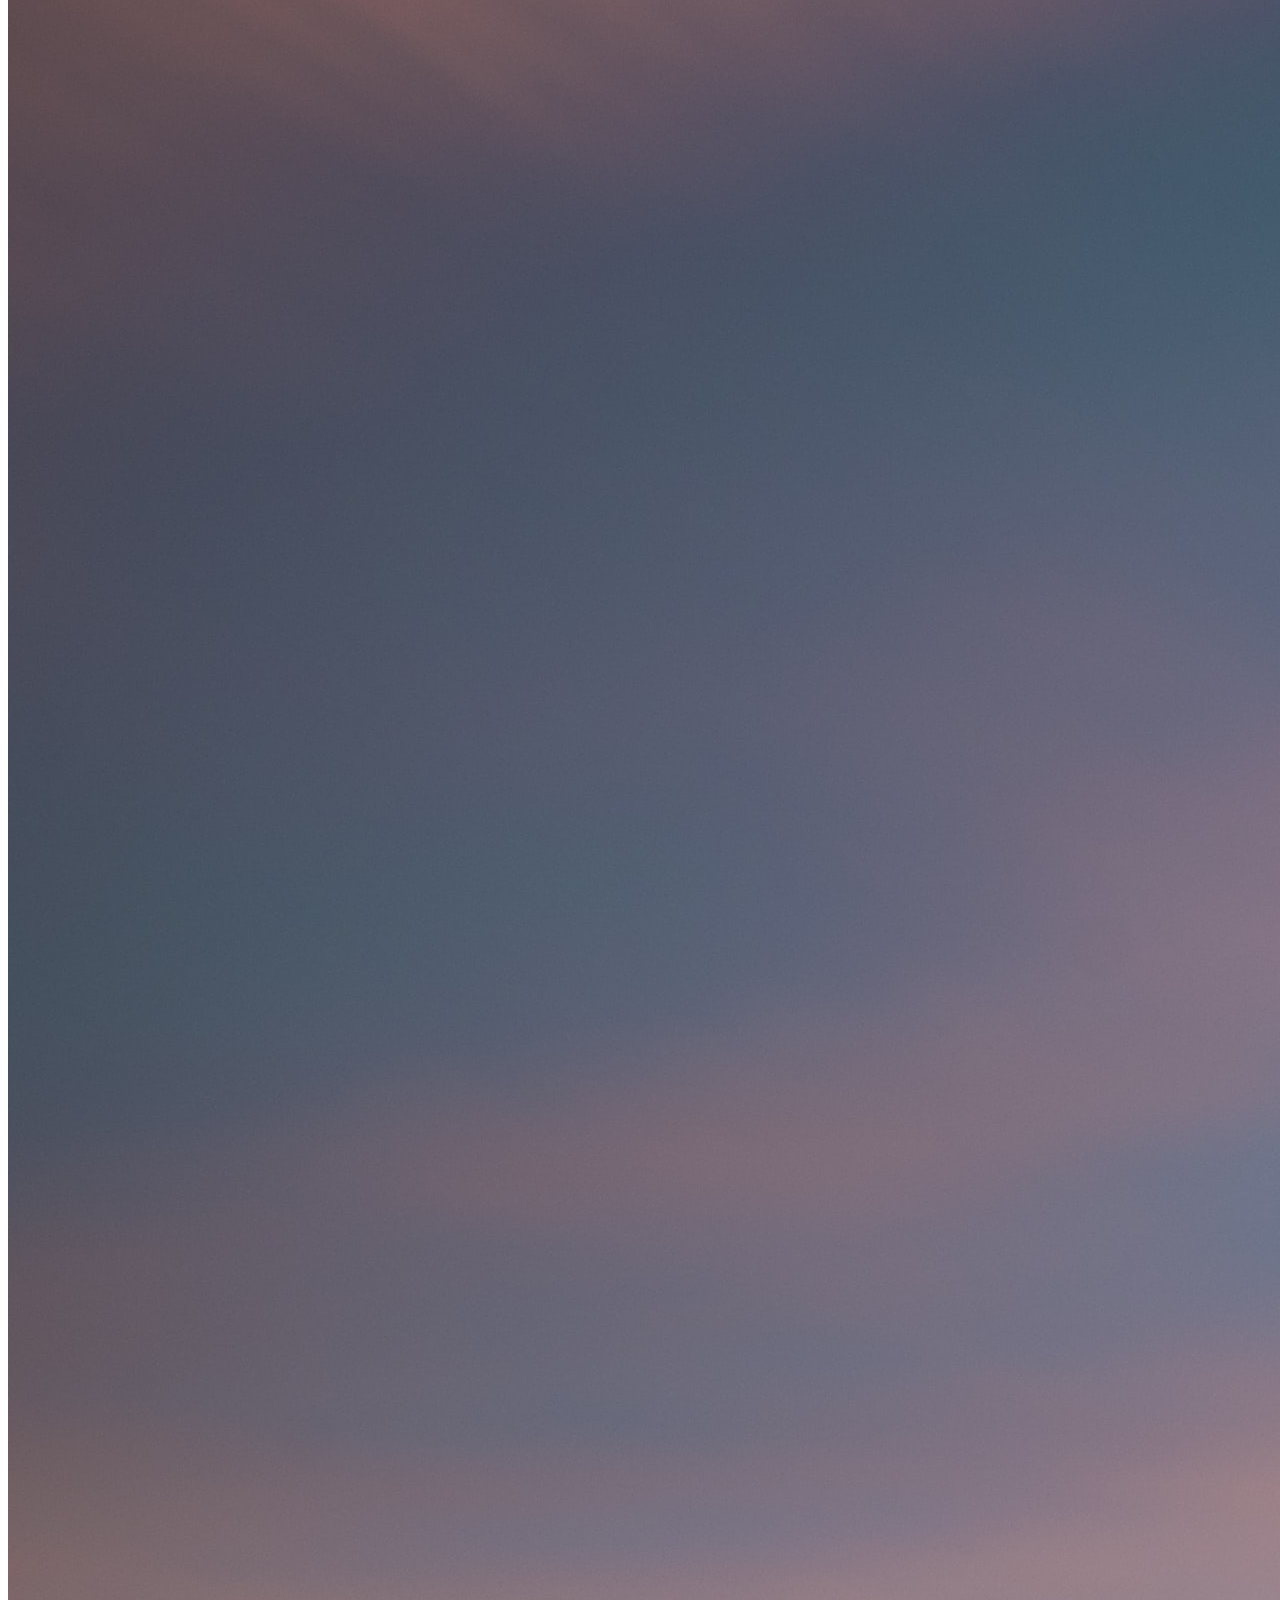
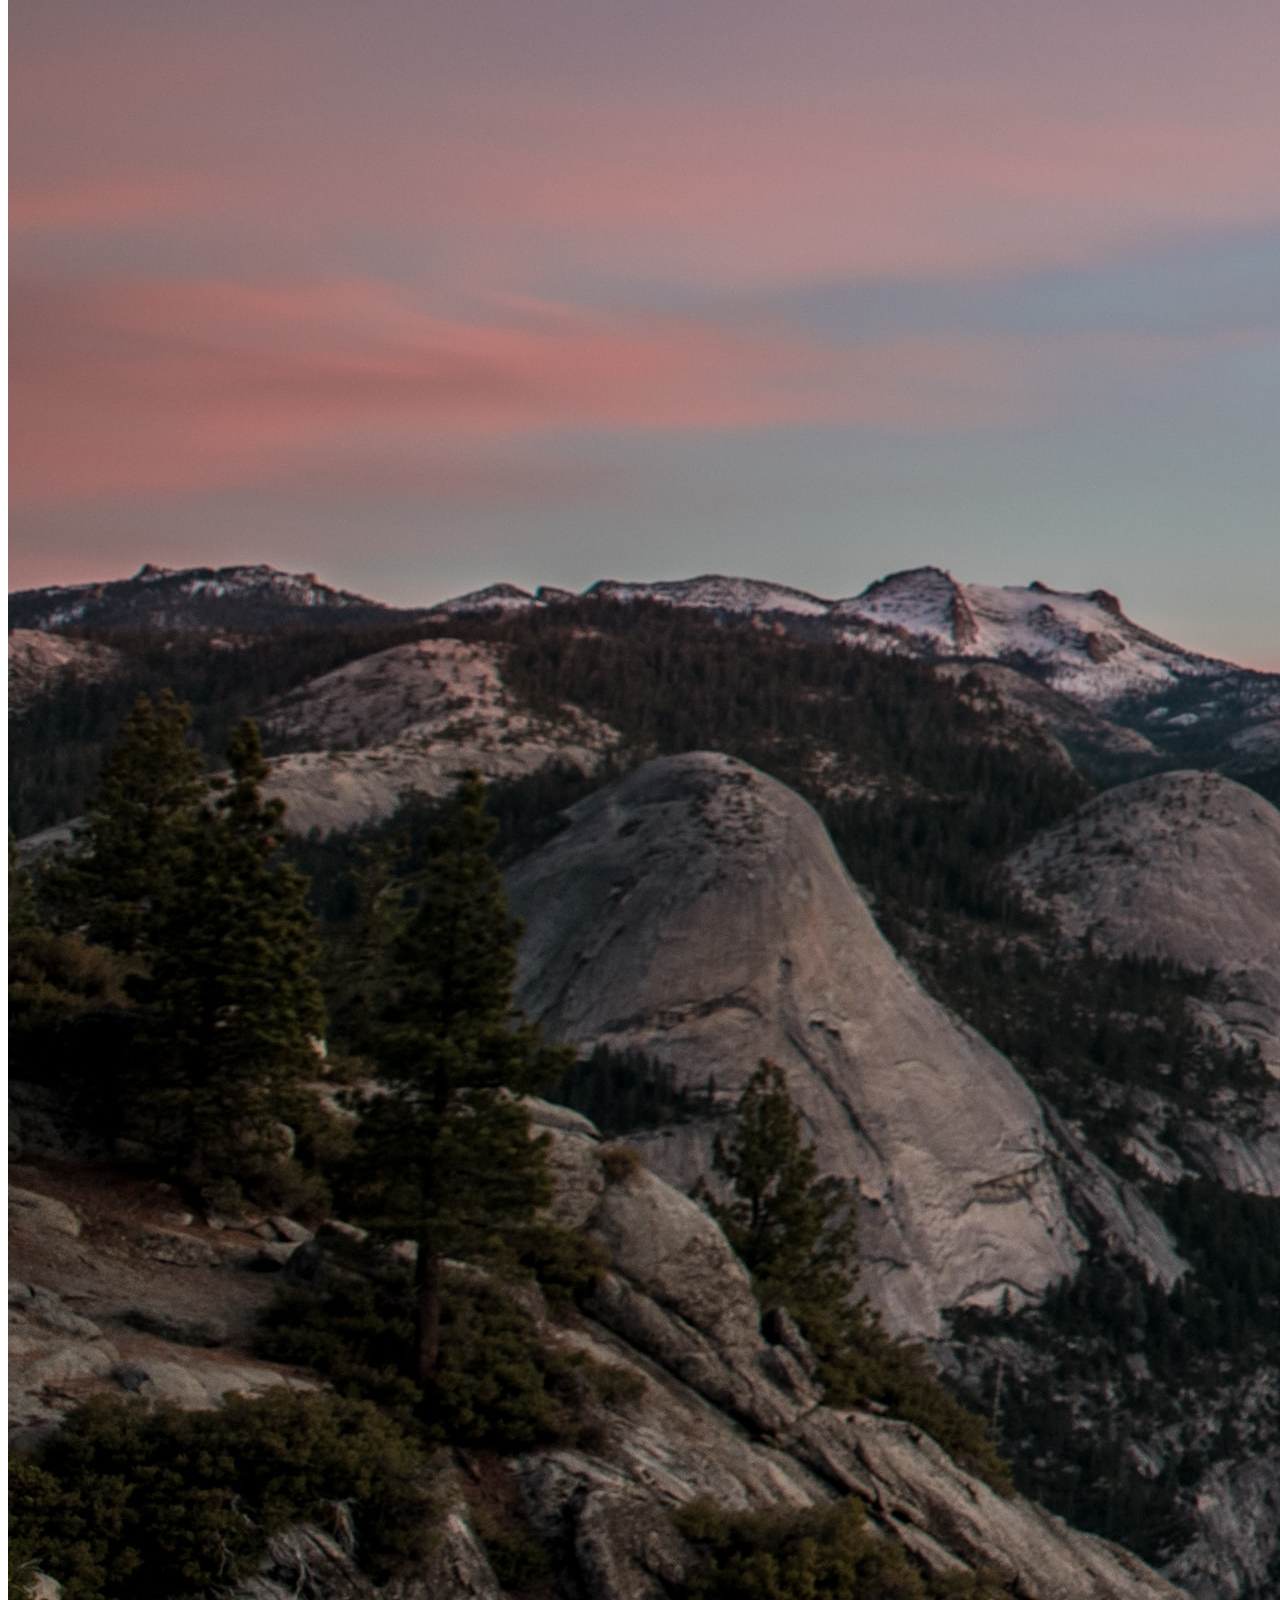
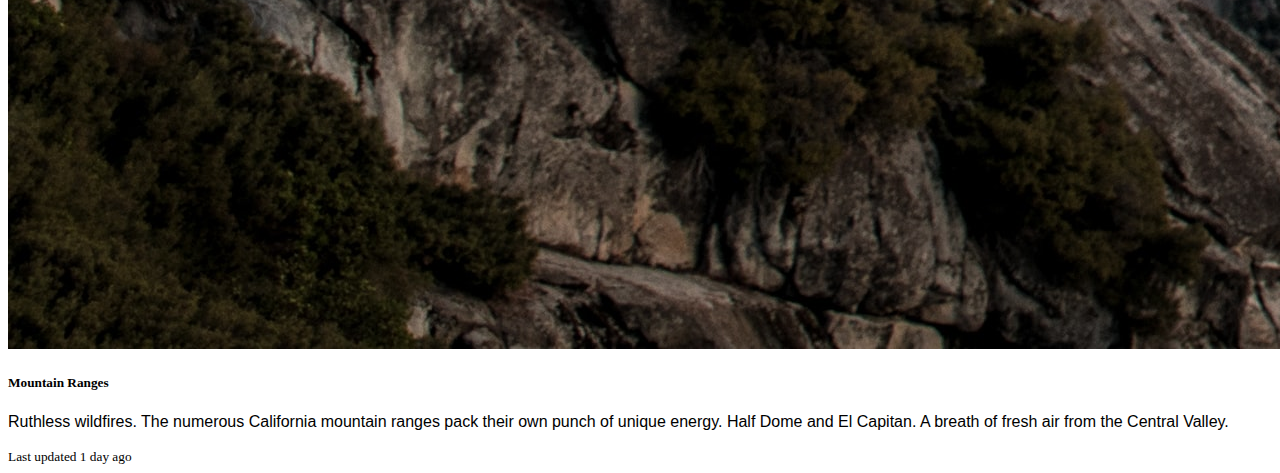
==== commit 29f9fcaf: "Added form for weather and button" ====
--- a/Rothstein_Kenneth_AJAX_Portfolio_Project.html
+++ b/Rothstein_Kenneth_AJAX_Portfolio_Project.html
@@ -134,10 +134,6 @@
             Southern California, this is my go-to for the ultimate Californa
             vibe. Sun. Surf. Sand.
           </p>
-          <p id="LAstuff"></p>
-          <!-- insert weather api here  -->
-          <script src="https://ajax.googleapis.com/ajax/libs/jquery/3.6.0/jquery.min.js"></script>
-          <script src="Rothstein_Kenneth_AJAX_Portfolio_Project.js"></script>
         </div>
         <div class="card-footer">
           <small class="text-muted">Last updated 1 day ago</small>
@@ -152,8 +148,22 @@
             tourists. Double-decker buses. Steep streets. What's not to love
             about the Bay Area? Epic street photo ops.
           </p>
-          <!-- insert weather api here  -->
-        </div>
+          <!-- Begin insert weather api here -->
+          <div class='main'>
+            <div class='weather'>
+              <h5>Enter a California city for current weather conditions:</h5>
+              <form id="form">
+                <div class="form-group text-light">
+                  <input class="form-control" type="text" name="city" id="city">
+                </div>
+                <input class="form-control btn btn-info" type="submit" value="Submit">
+              </form>
+              <div id="forecast" class='text-dark'></div>
+            </div>
+          </div>
+        <script src="https://ajax.googleapis.com/ajax/libs/jquery/3.6.0/jquery.min.js"></script>
+        <script src="Rothstein_Kenneth_AJAX_Portfolio_Project.js"></script>
+        <!-- End of weather api -->
         <div class="card-footer">
           <small class="text-muted">Last updated 1 day ago</small>
         </div>
@@ -167,7 +177,6 @@
             their own punch of unique energy. Half Dome and El Capitan. A breath
             of fresh air from the Central Valley.
           </p>
-          <!-- insert weather api here -->
         </div>
         <div class="card-footer">
           <small class="text-muted">Last updated 1 day ago</small>
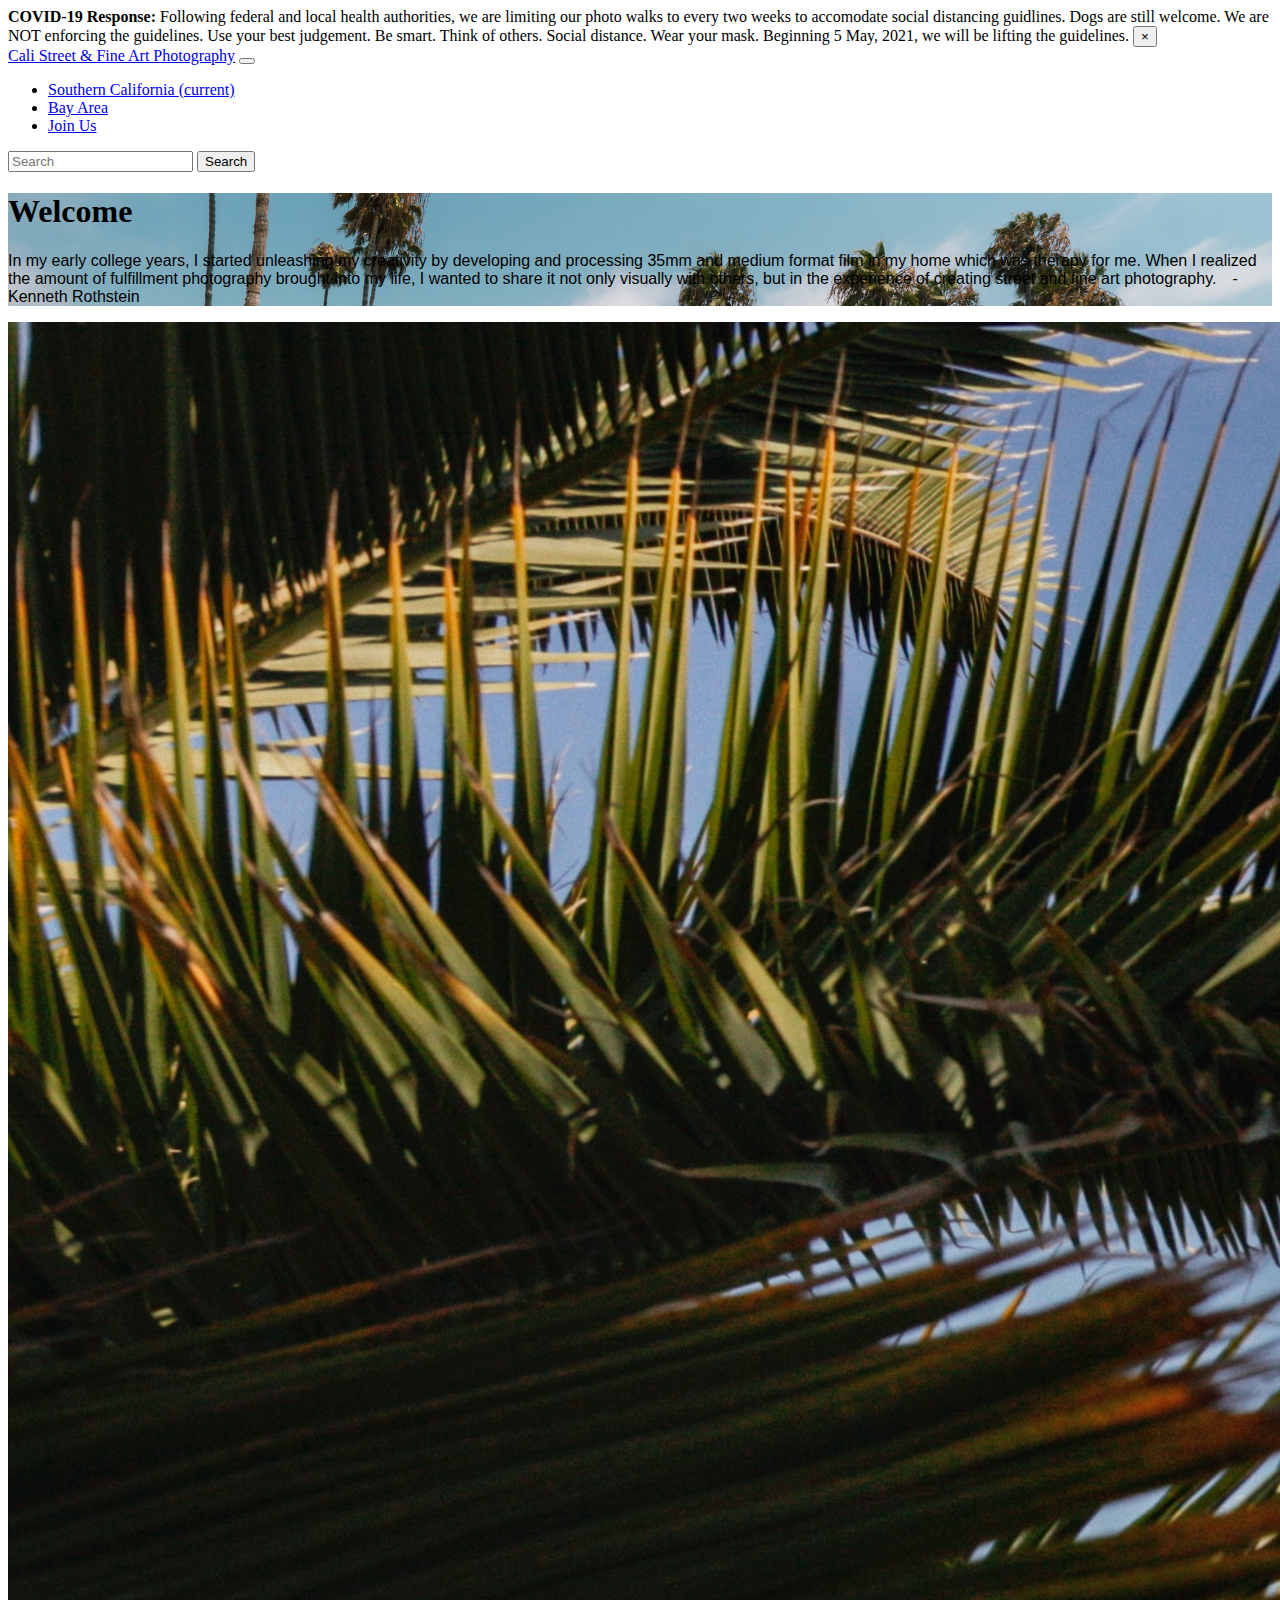
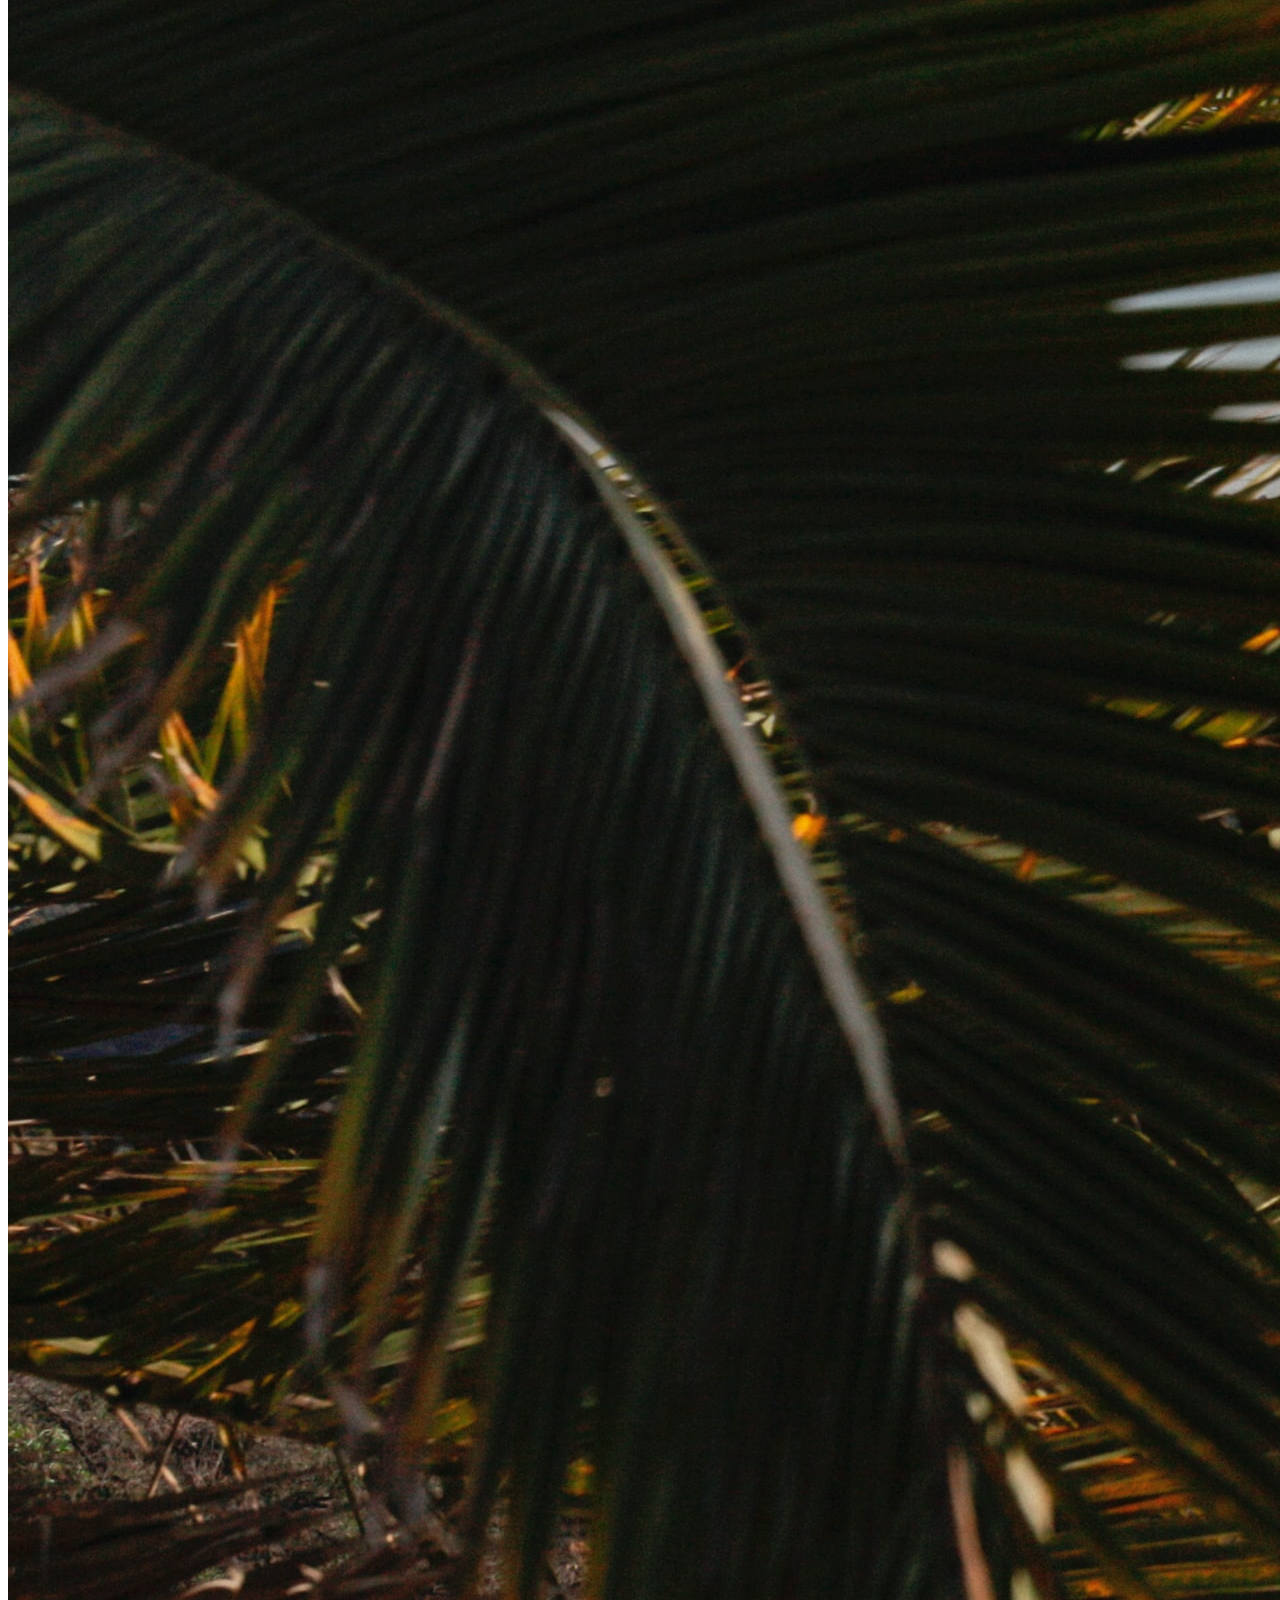
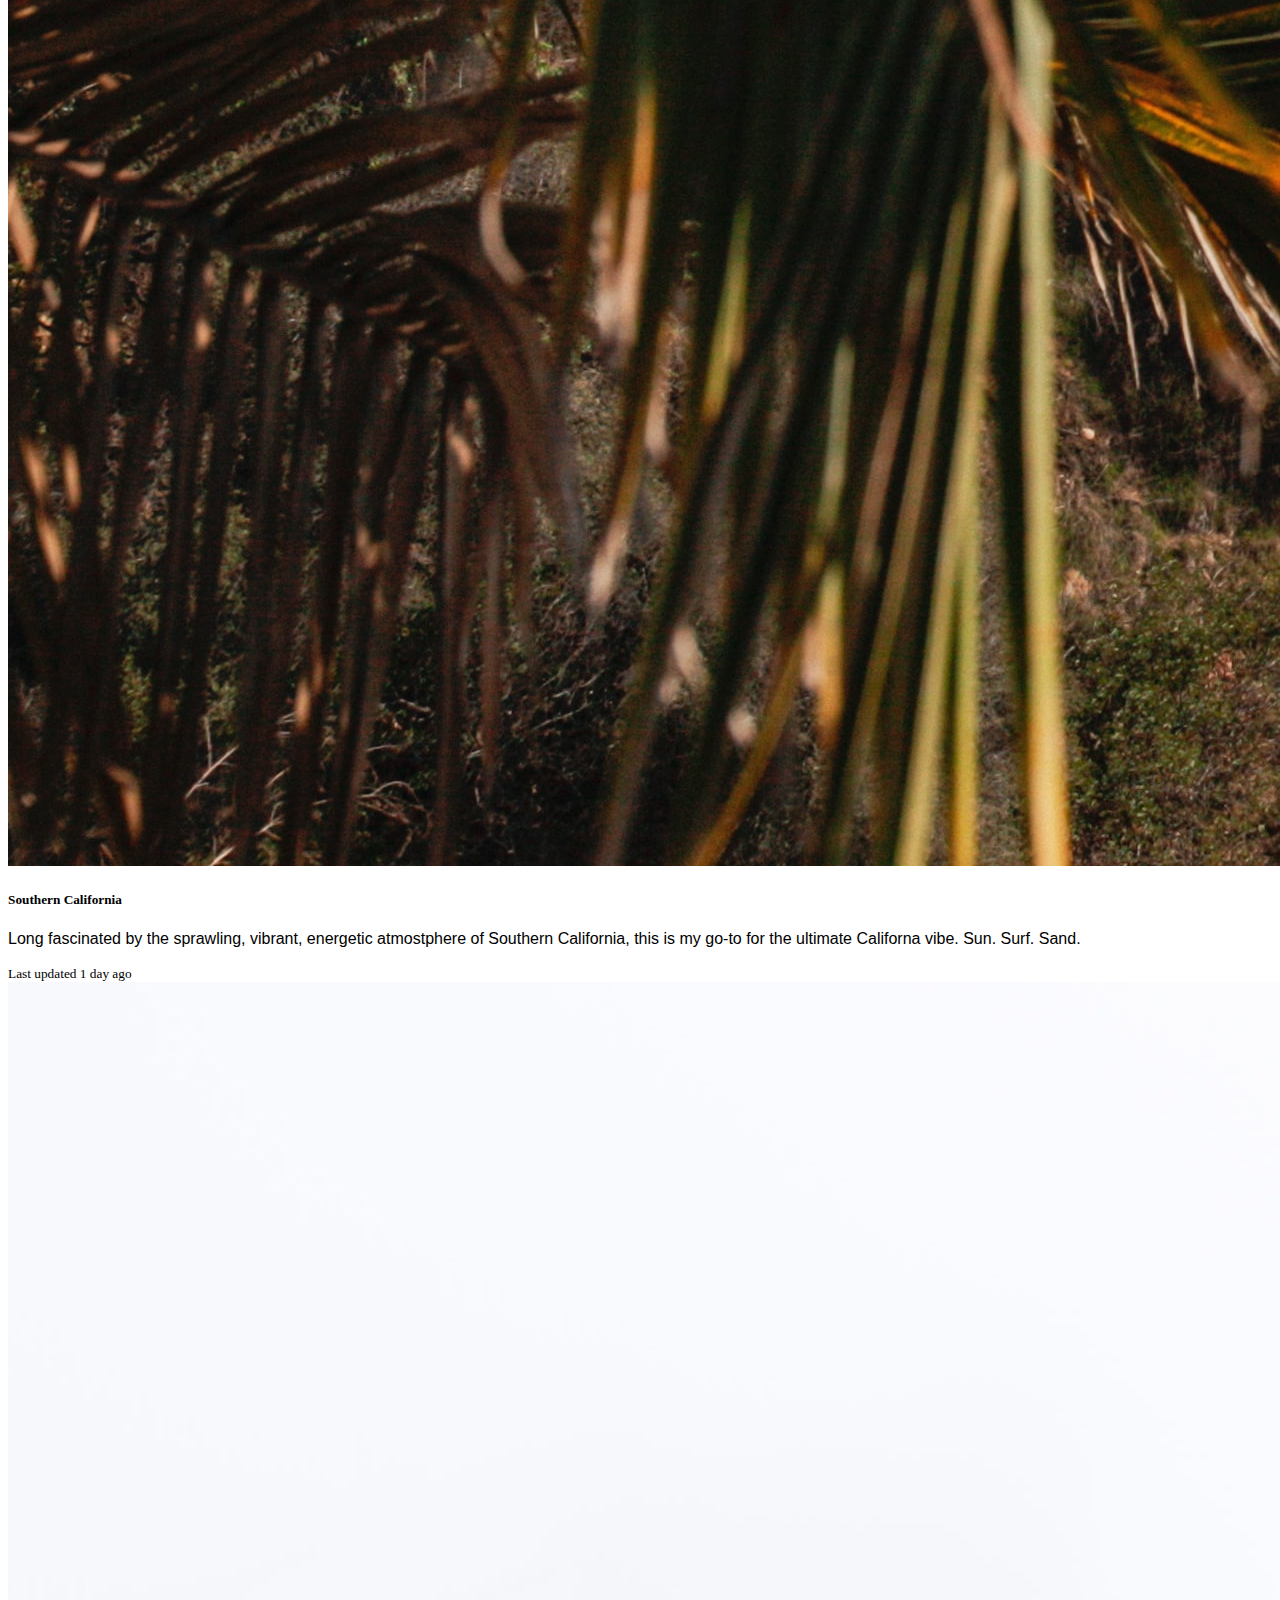
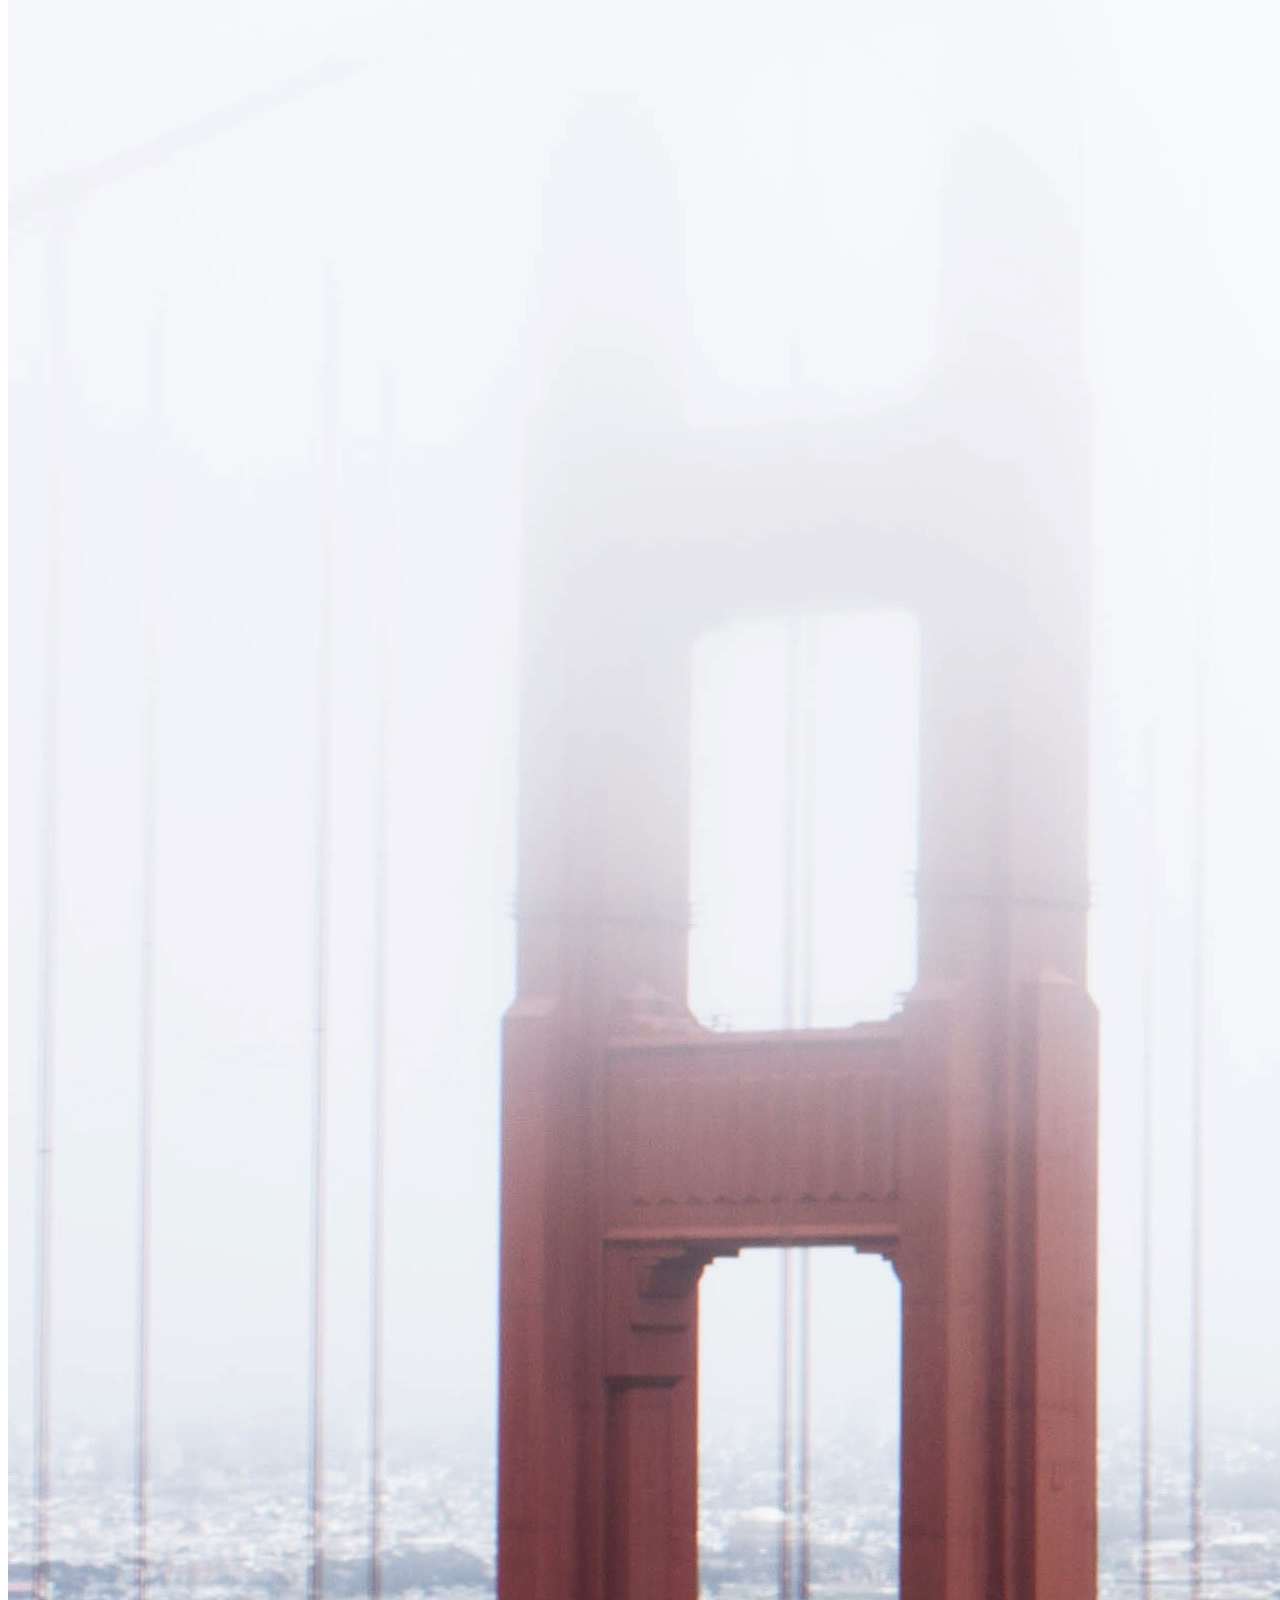
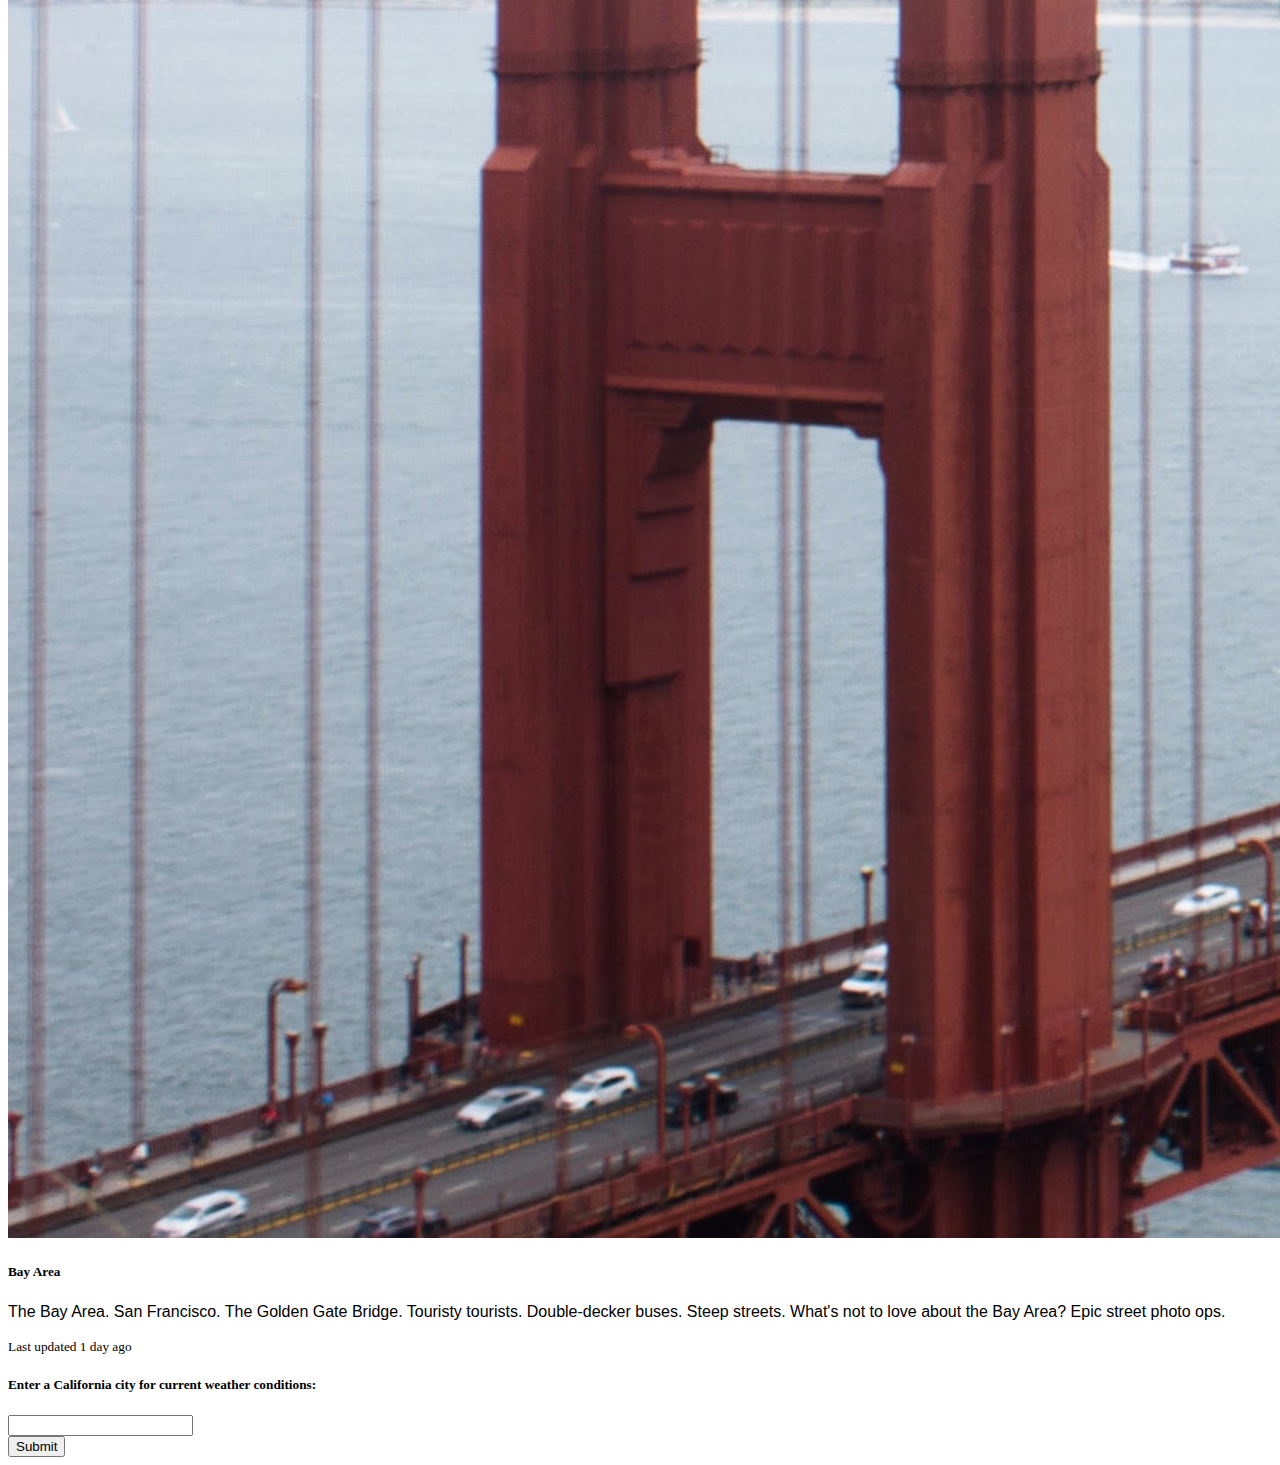
==== commit 1f8fd265: "Final HTML Code" ====
--- a/Rothstein_Kenneth_AJAX_Portfolio_Project.html
+++ b/Rothstein_Kenneth_AJAX_Portfolio_Project.html
@@ -57,7 +57,7 @@
           <li class="nav-item active">
             <a class="nav-link text-light" href="#">Bay Area</a>
           </li>
-          <li class="nav-item active dropdown">
+          <!-- <li class="nav-item active dropdown">
             <a
               class="nav-link text-light dropdown-toggle"
               href="#"
@@ -77,7 +77,7 @@
               <div class="dropdown-divider"></div>
               <a class="dropdown-item text-info" href="#">Transverse Ranges</a>
             </div>
-          </li>
+          </li> -->
           <li class="nav-item">
             <a
               class="nav-link text-info active"
@@ -148,39 +148,30 @@
             tourists. Double-decker buses. Steep streets. What's not to love
             about the Bay Area? Epic street photo ops.
           </p>
-          <!-- Begin insert weather api here -->
-          <div class='main'>
-            <div class='weather'>
-              <h5>Enter a California city for current weather conditions:</h5>
-              <form id="form">
-                <div class="form-group text-light">
-                  <input class="form-control" type="text" name="city" id="city">
-                </div>
-                <input class="form-control btn btn-info" type="submit" value="Submit">
-              </form>
-              <div id="forecast" class='text-dark'></div>
-            </div>
+          <div class="card-footer">
+            <small class="text-muted">Last updated 1 day ago</small>
           </div>
+        </div>
+        <!-- Begin insert weather api here -->
+        <div class="card">
+          <div class="card-body">
+            <h5>Enter a California city for current weather conditions:</h5>
+            <form id="form">
+              <div class="form-group text-light">
+                <input class="form-control" type="text" name="city" id="city" />
+              </div>
+              <input
+                class="form-control btn btn-info"
+                type="submit"
+                value="Submit"
+              />
+            </form>
+            <div id="forecast" class="text-dark"></div>
+          </div>
+        </div>
         <script src="https://ajax.googleapis.com/ajax/libs/jquery/3.6.0/jquery.min.js"></script>
         <script src="Rothstein_Kenneth_AJAX_Portfolio_Project.js"></script>
         <!-- End of weather api -->
-        <div class="card-footer">
-          <small class="text-muted">Last updated 1 day ago</small>
-        </div>
-      </div>
-      <div class="card">
-        <img src="Carousel_3.jpg" class="card-img-top" alt="..." />
-        <div class="card-body">
-          <h5 class="card-title">Mountain Ranges</h5>
-          <p class="card-text">
-            Ruthless wildfires. The numerous California mountain ranges pack
-            their own punch of unique energy. Half Dome and El Capitan. A breath
-            of fresh air from the Central Valley.
-          </p>
-        </div>
-        <div class="card-footer">
-          <small class="text-muted">Last updated 1 day ago</small>
-        </div>
       </div>
     </div>
   </body>
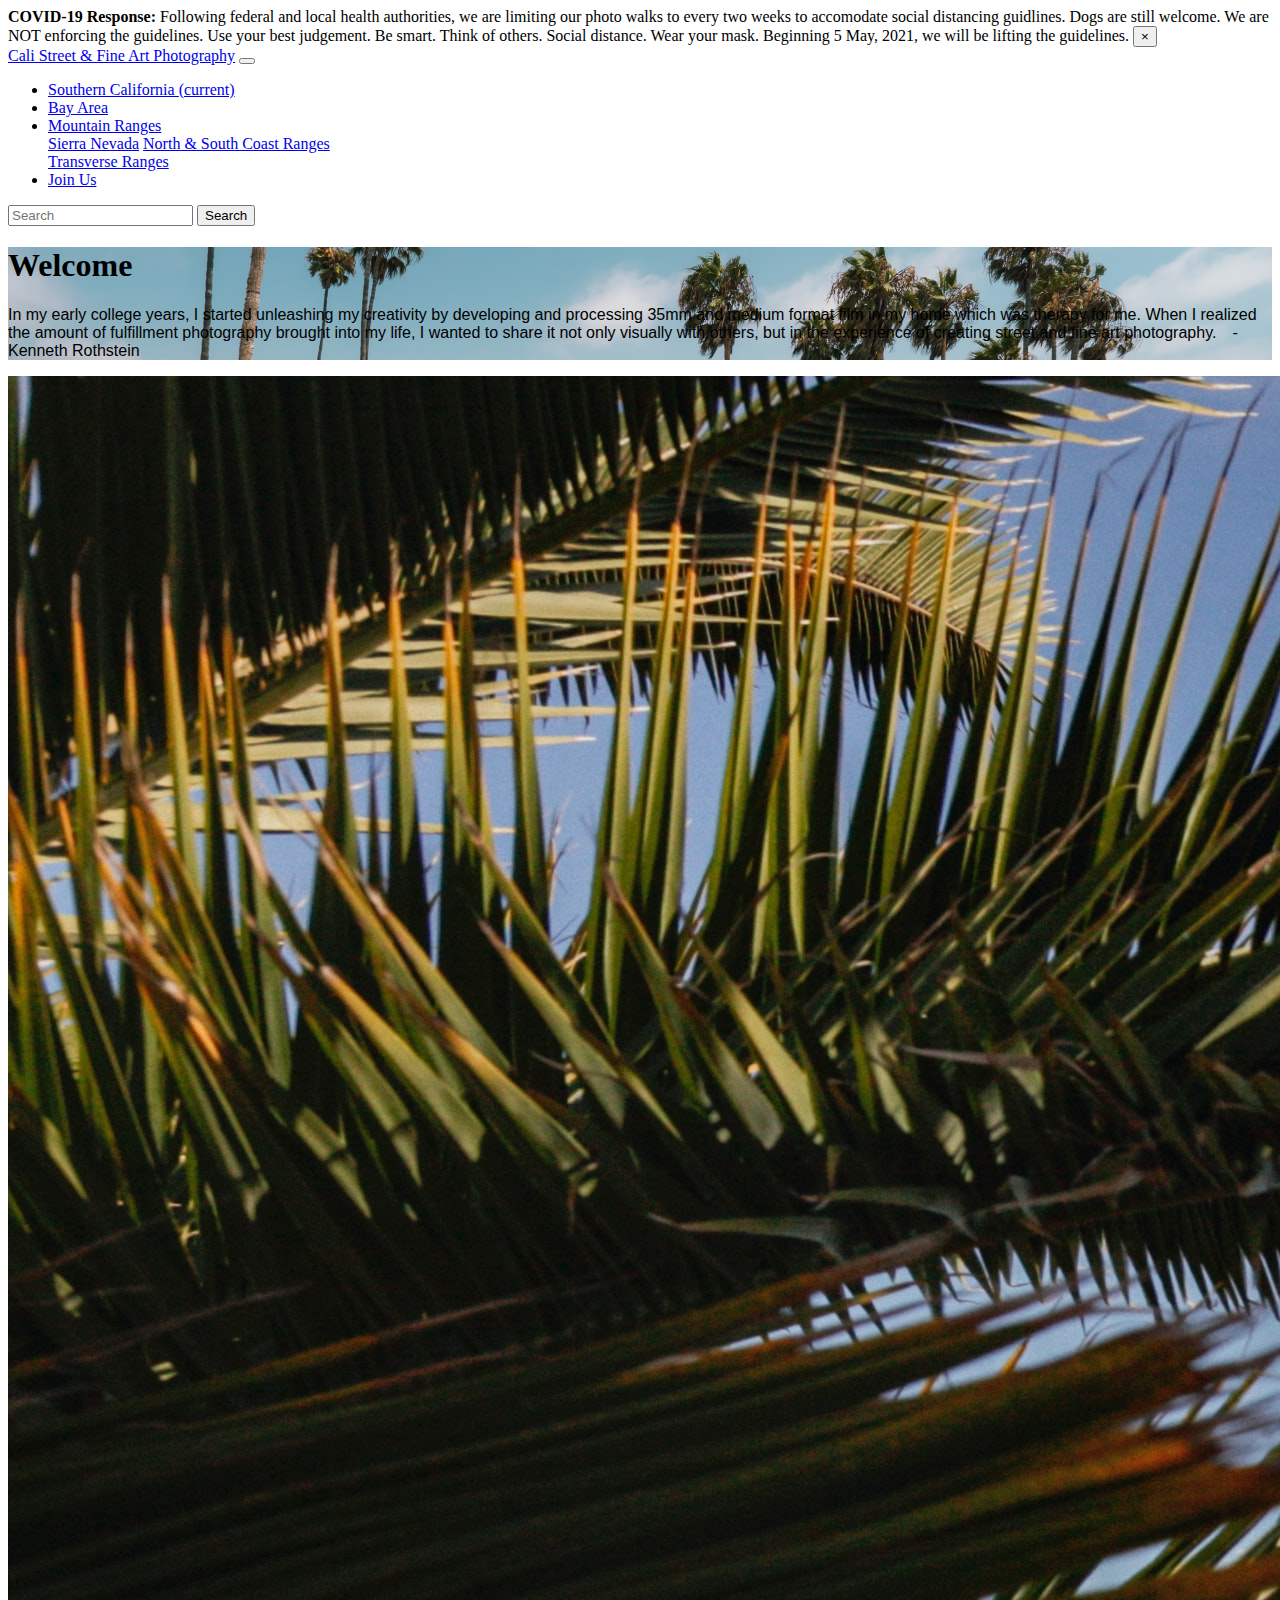
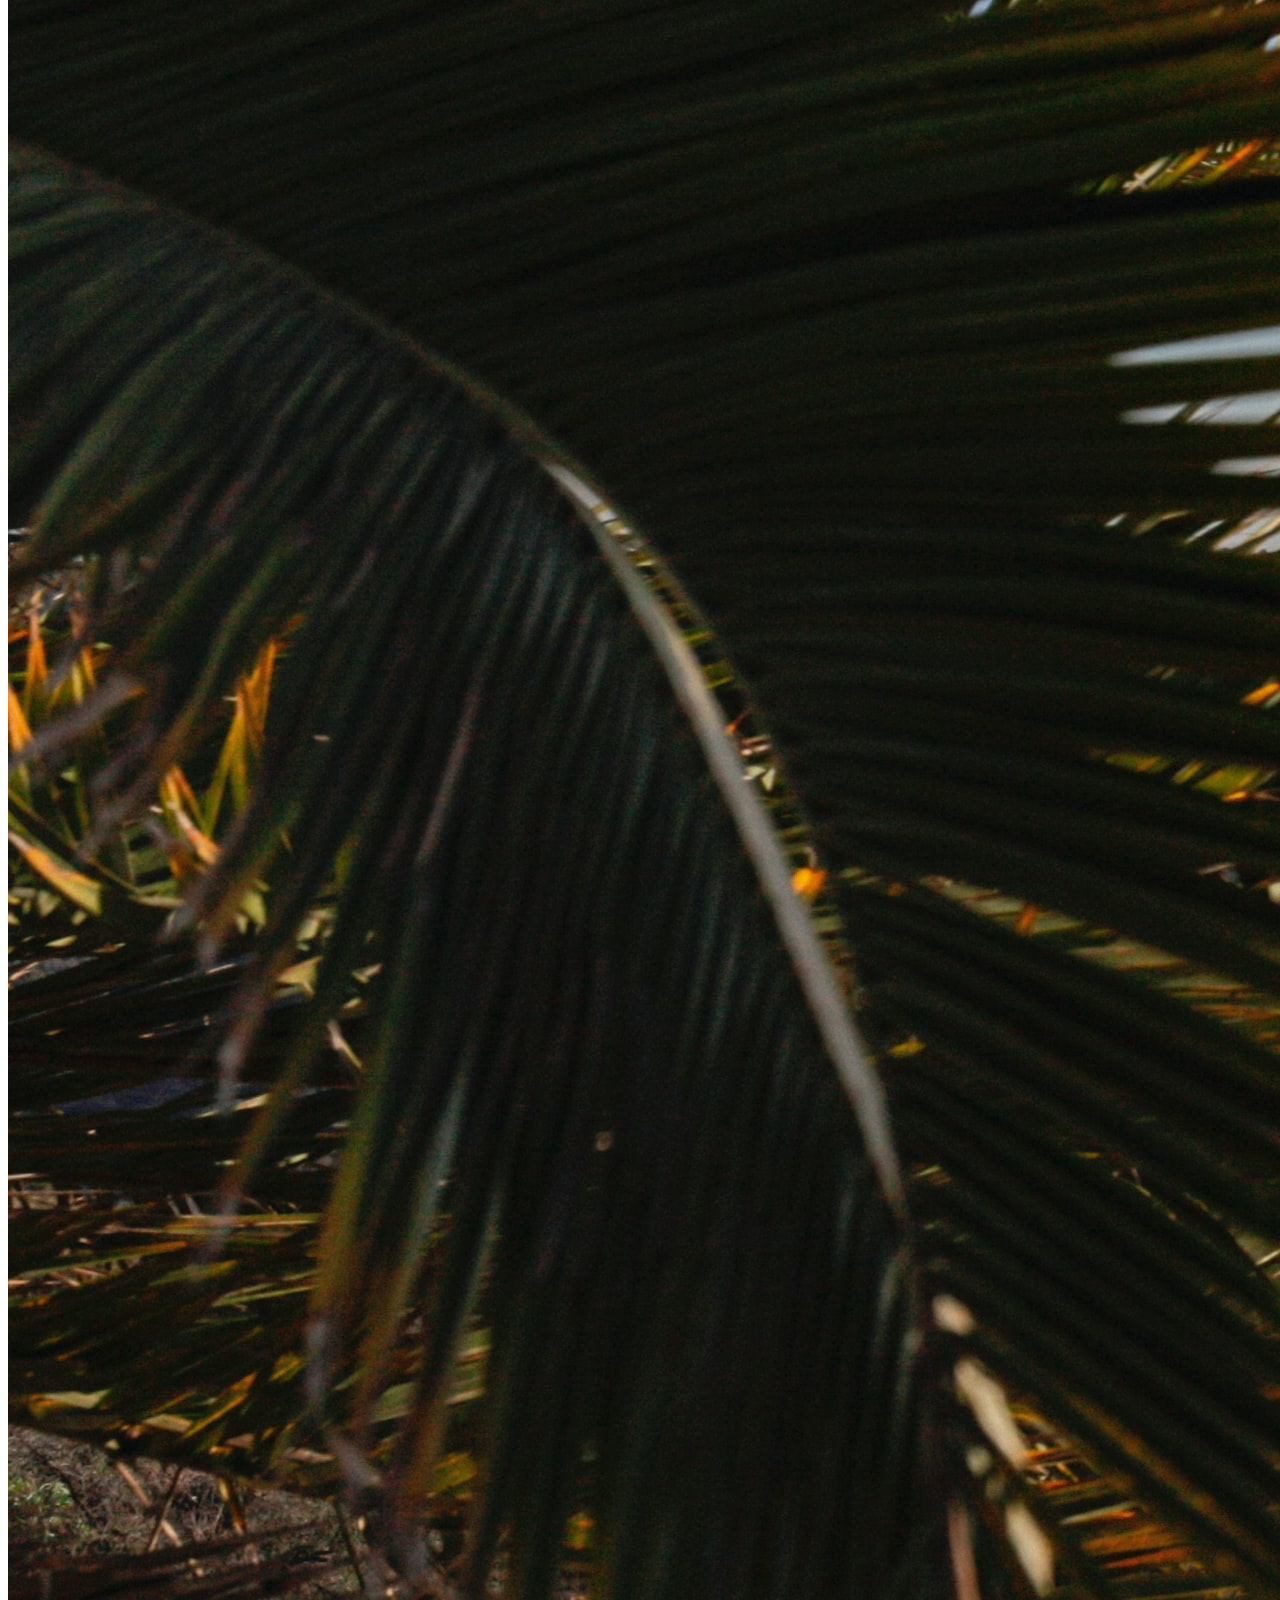
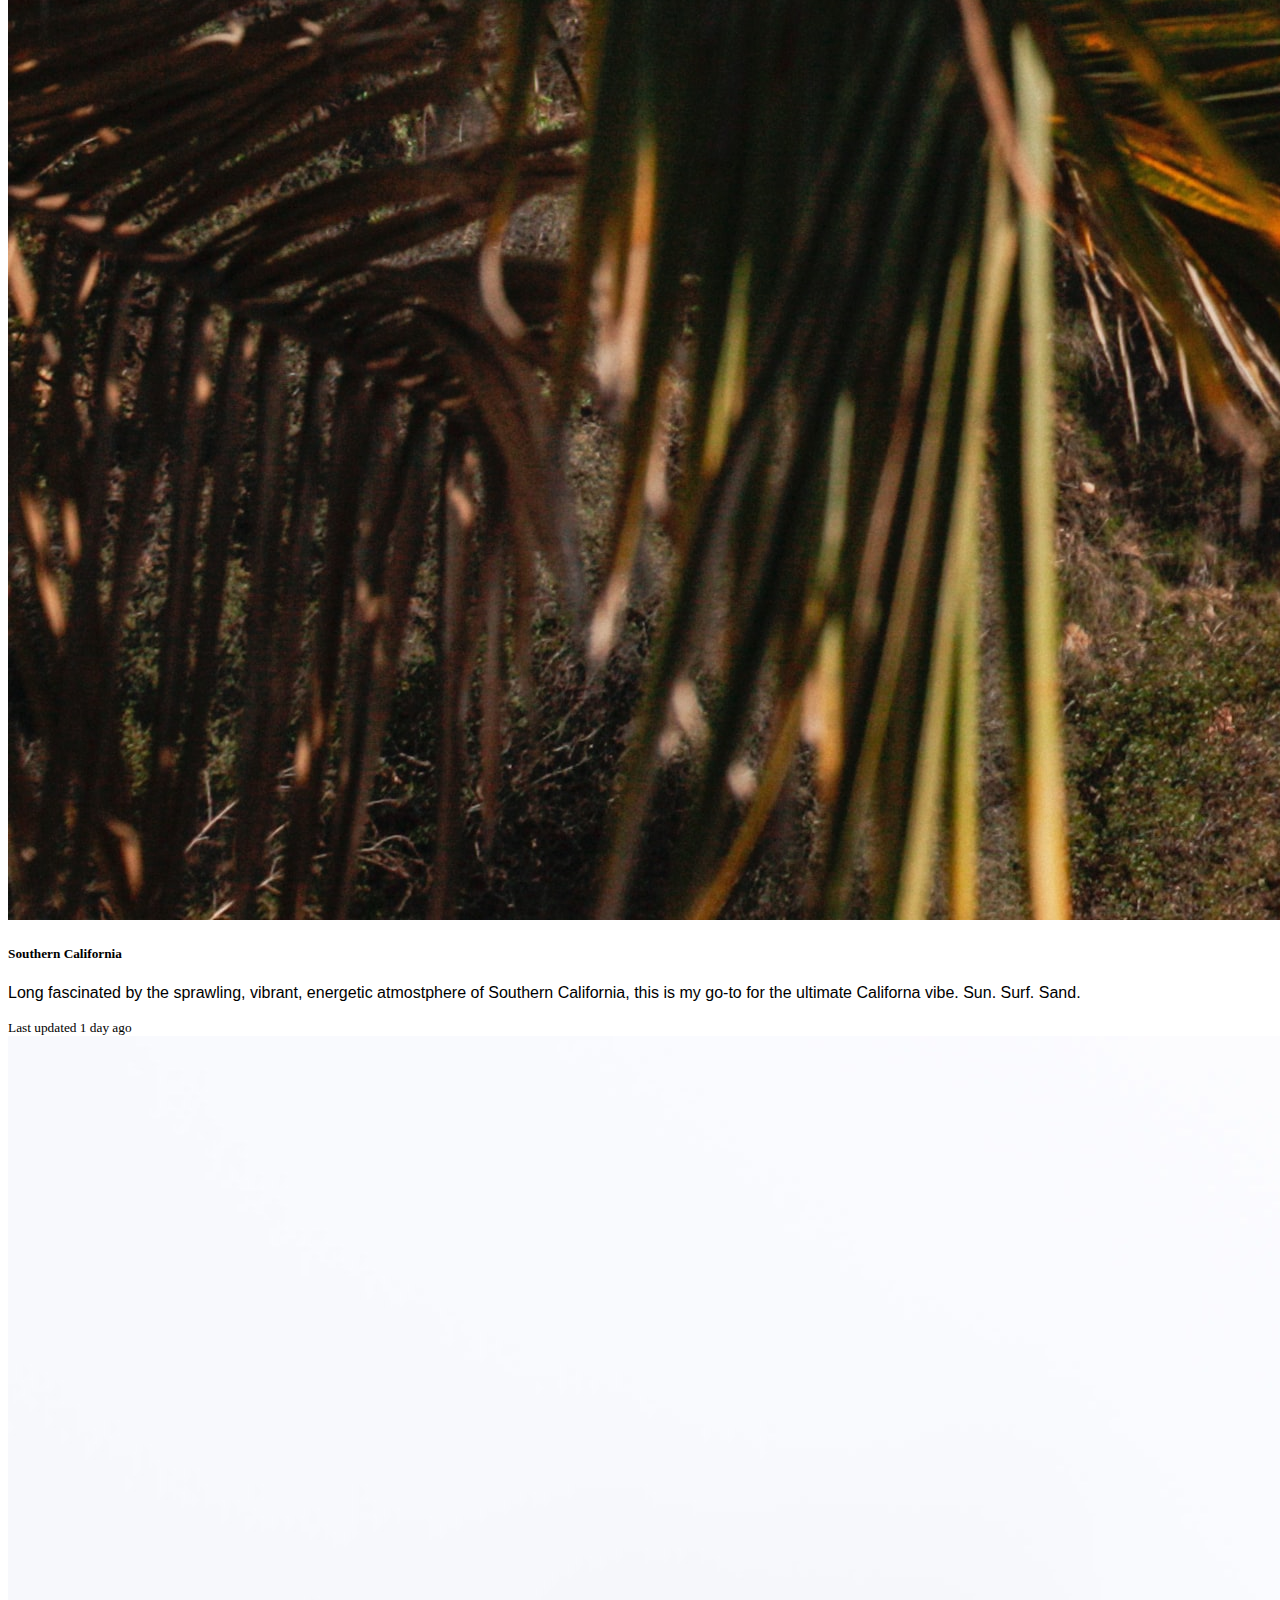
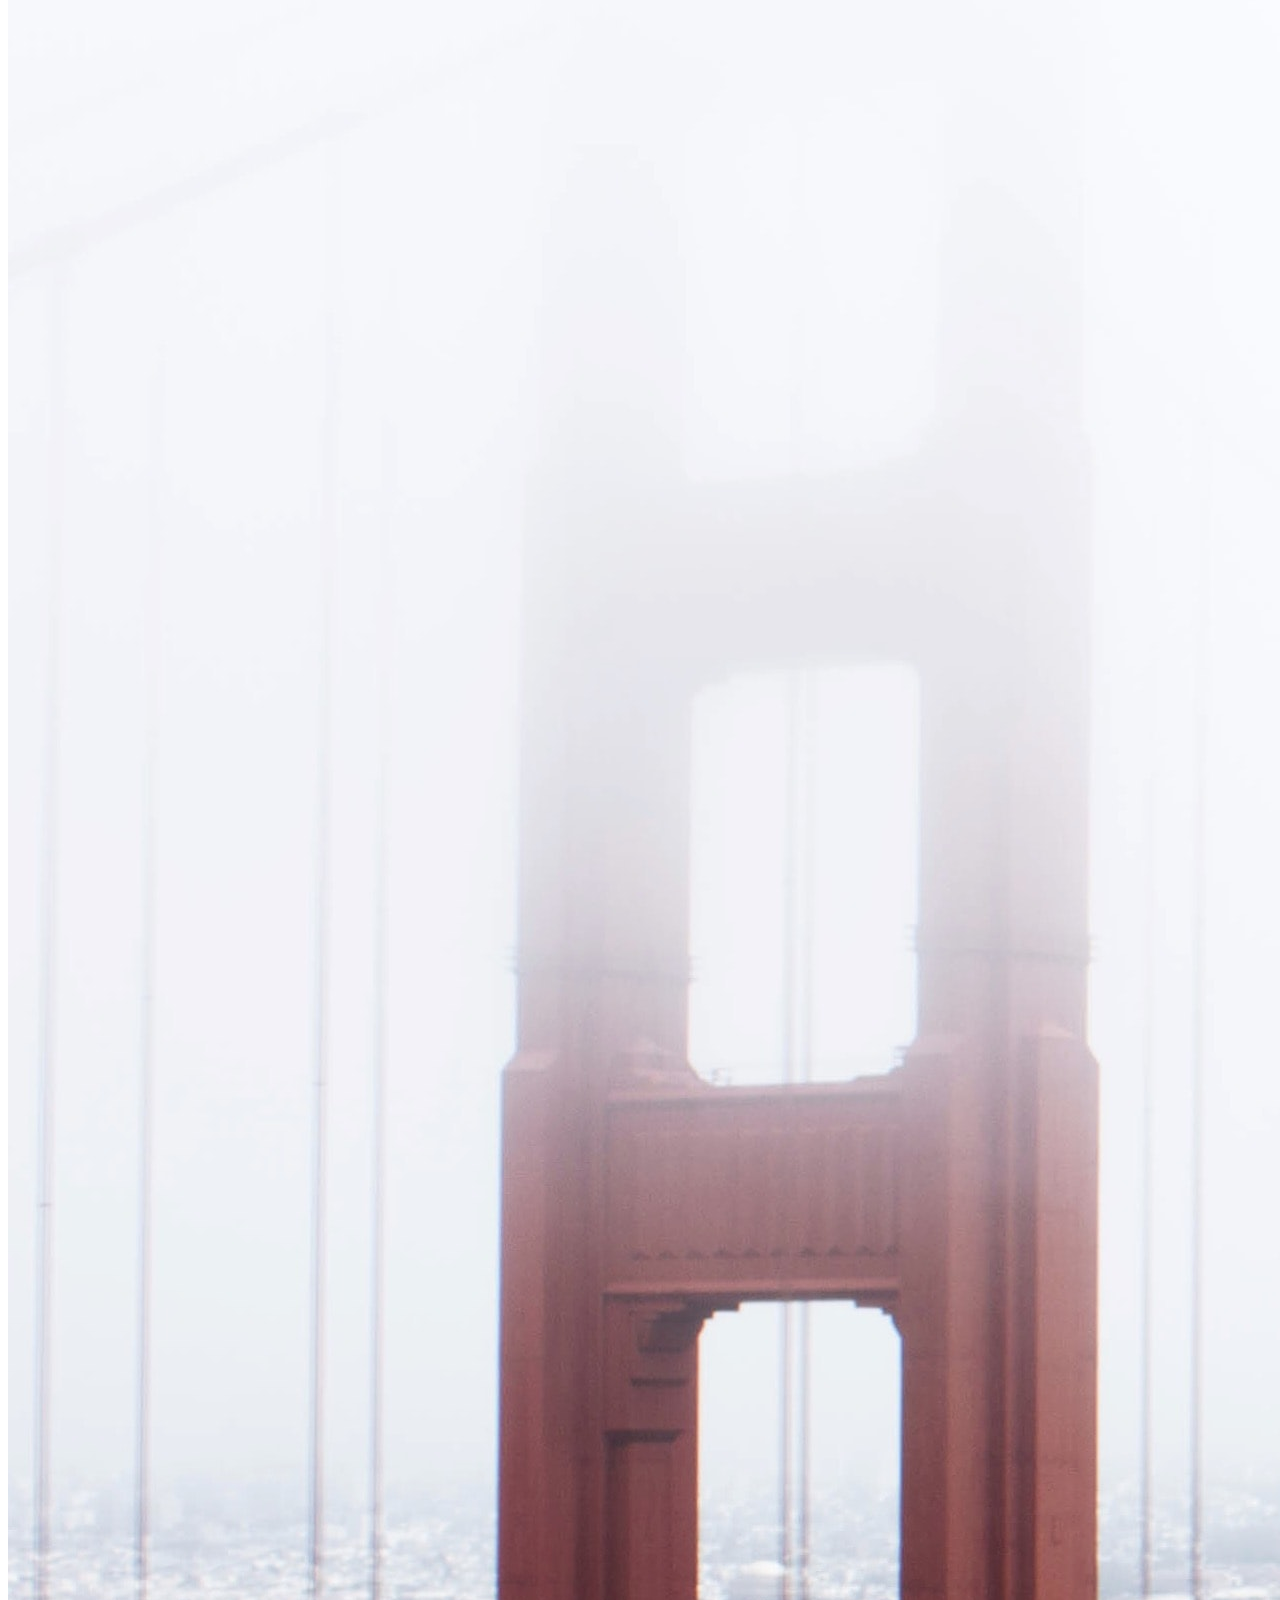
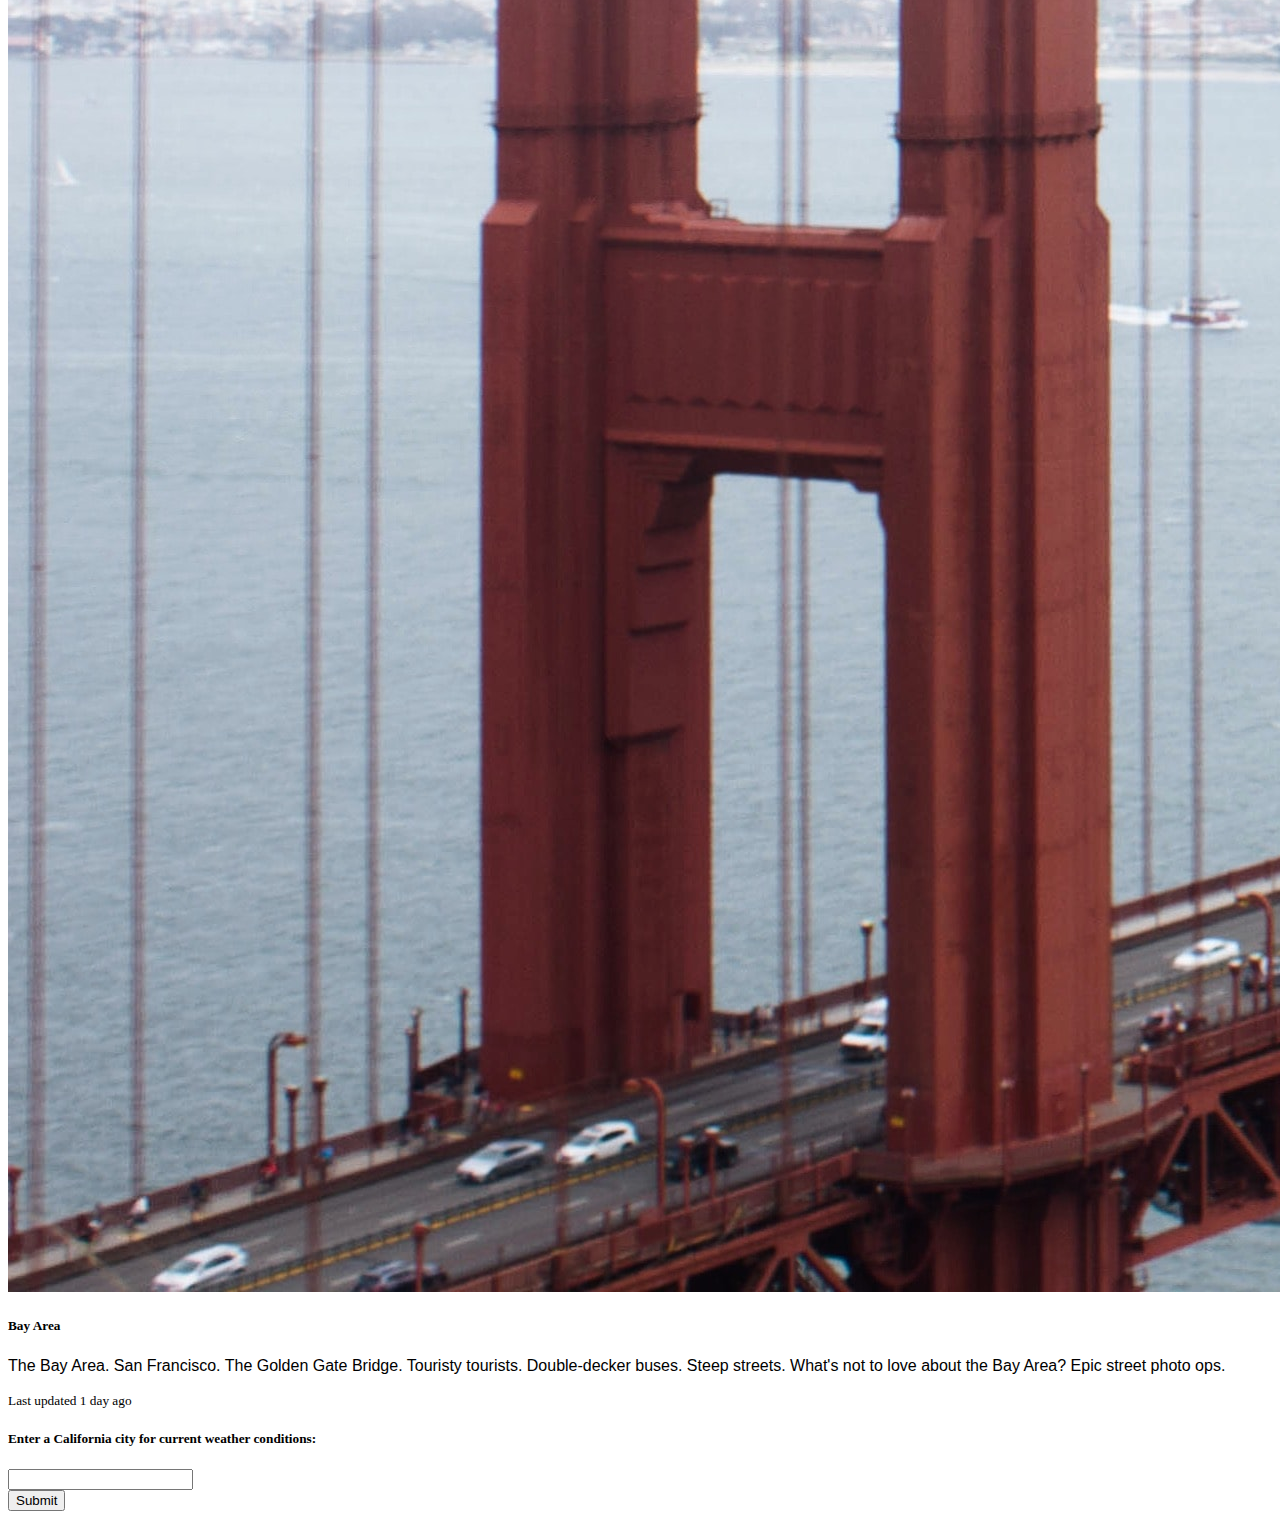
==== commit 36792d7a: "Unhid Mountain Ranges link" ====
--- a/Rothstein_Kenneth_AJAX_Portfolio_Project.html
+++ b/Rothstein_Kenneth_AJAX_Portfolio_Project.html
@@ -57,7 +57,7 @@
           <li class="nav-item active">
             <a class="nav-link text-light" href="#">Bay Area</a>
           </li>
-          <!-- <li class="nav-item active dropdown">
+          <li class="nav-item active dropdown">
             <a
               class="nav-link text-light dropdown-toggle"
               href="#"
@@ -77,7 +77,7 @@
               <div class="dropdown-divider"></div>
               <a class="dropdown-item text-info" href="#">Transverse Ranges</a>
             </div>
-          </li> -->
+          </li>
           <li class="nav-item">
             <a
               class="nav-link text-info active"
